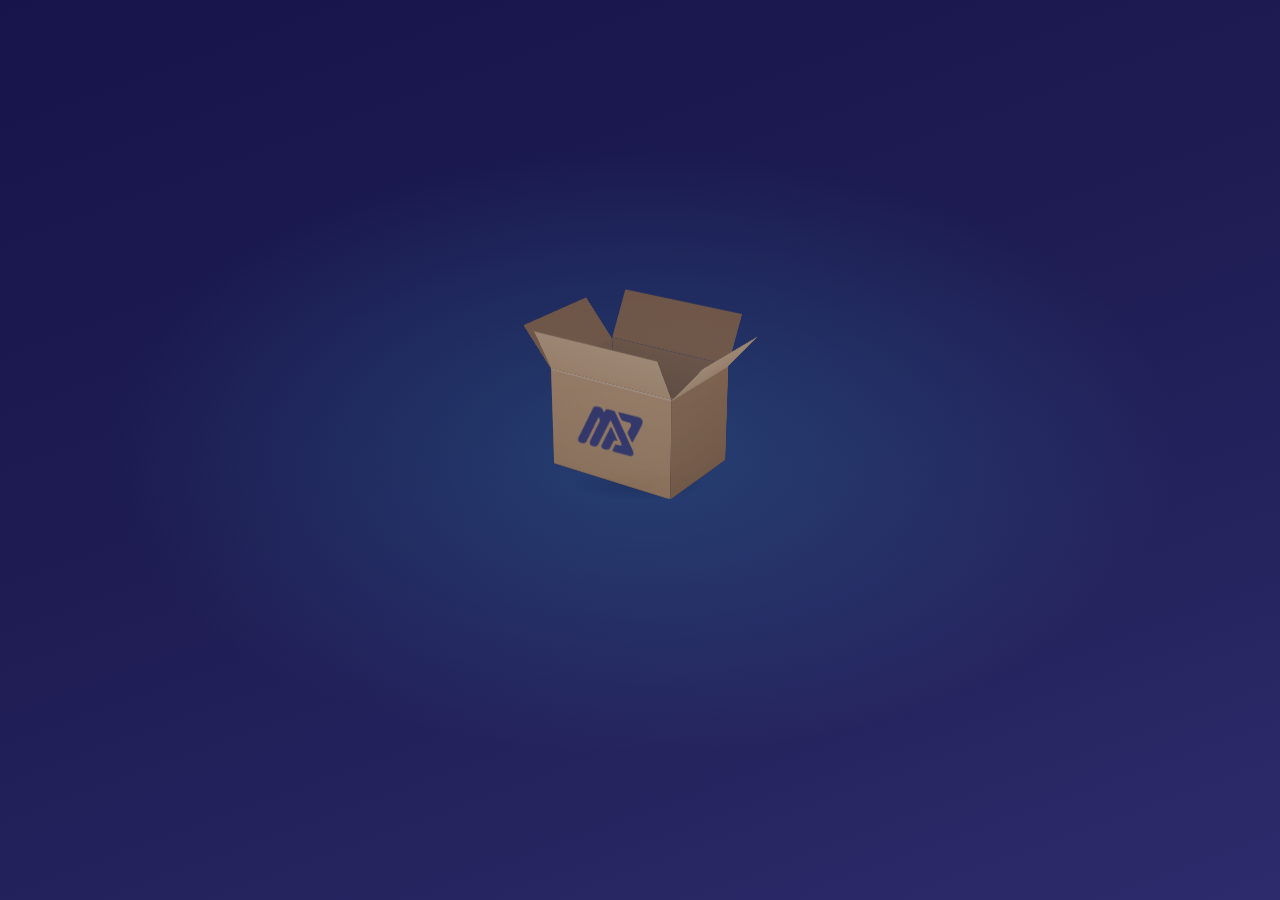
==== dashboard.html @ 123413c2 "Initialize the project and setup a basic login form structure with placeholder username and password" ====
<!doctype html>
<html lang="en" class="is-checking">
<head>
  <meta charset="utf-8">
  <meta name="viewport" content="width=device-width, initial-scale=1">
  <meta name="robots" content="noindex, nofollow">
  <title>Dashboard · Mega Packaging ERP</title>
  <link rel="icon" type="image/png" sizes="32x32" href="assets/images/favicon-32.png">
  <link rel="icon" type="image/png" sizes="16x16" href="assets/images/favicon-16.png">
  <link rel="apple-touch-icon" href="assets/images/apple-touch-icon.png">
  <link rel="stylesheet" href="assets/css/dashboard.css">
  <script src="assets/js/api.js" defer></script>
  <script src="assets/js/dashboard.js" defer></script>
</head>
<body>
  <!-- Blank for now: the dashboard layout comes in a later step -->
</body>
</html>
---- assets/css/dashboard.css ----
/* Mega Packaging ERP: dashboard (blank for now) */

*,
*::before,
*::after {
  box-sizing: border-box;
}

body {
  margin: 0;
  min-height: 100vh;
  background: #f5f7fa;
  color: #1a1a2e;
  font-family: 'Inter', system-ui, -apple-system, 'Segoe UI', Roboto, Arial, sans-serif;
}

/* Hidden until dashboard.js confirms the user is signed in */
.is-checking body {
  visibility: hidden;
}
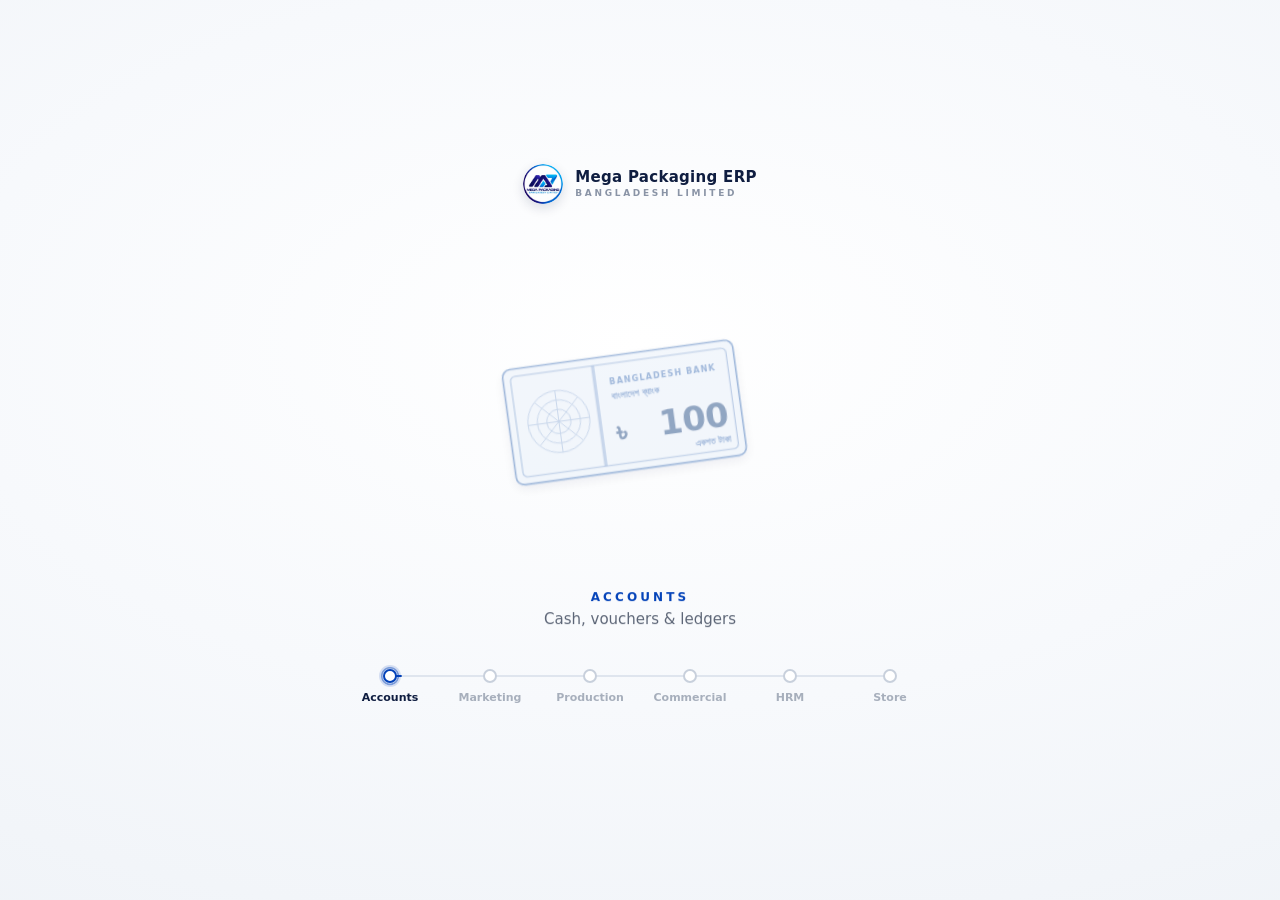
==== commit 6ec4b4e8: "Intregare department module in the dashboard in the project" ====
--- a/dashboard.html
+++ b/dashboard.html
@@ -4,15 +4,112 @@
   <meta charset="utf-8">
   <meta name="viewport" content="width=device-width, initial-scale=1">
   <meta name="robots" content="noindex, nofollow">
+  <meta name="theme-color" content="#ffffff">
   <title>Dashboard · Mega Packaging ERP</title>
   <link rel="icon" type="image/png" sizes="32x32" href="assets/images/favicon-32.png">
   <link rel="icon" type="image/png" sizes="16x16" href="assets/images/favicon-16.png">
   <link rel="apple-touch-icon" href="assets/images/apple-touch-icon.png">
+  <link rel="preconnect" href="https://fonts.googleapis.com">
+  <link rel="preconnect" href="https://fonts.gstatic.com" crossorigin>
+  <!-- Loaded without blocking, so the page still opens if the internet is down.
+       Dancing Script is the hand the welcome is written in. -->
+  <link rel="stylesheet" id="fontsCss" href="https://fonts.googleapis.com/css2?family=Inter:wght@400;500;600;700&family=Montserrat:wght@600;700;800&family=Dancing+Script:wght@700&display=swap" media="print" onload="this.media='all'">
   <link rel="stylesheet" href="assets/css/dashboard.css">
   <script src="assets/js/api.js" defer></script>
   <script src="assets/js/dashboard.js" defer></script>
 </head>
 <body>
-  <!-- Blank for now: the dashboard layout comes in a later step -->
+
+  <header class="topbar">
+    <a class="topbar__brand" href="dashboard.html" aria-label="Mega Packaging ERP: dashboard">
+      <img src="assets/images/mega-logo-badge.webp" width="440" height="440" alt="">
+      <span>
+        <b>Mega Packaging ERP</b>
+        <small>Bangladesh Limited</small>
+      </span>
+    </a>
+
+    <div class="topbar__user">
+      <span class="user" id="userChip">
+        <span class="user__avatar" id="userInitials" aria-hidden="true"></span>
+        <span class="user__name" id="userName"></span>
+      </span>
+      <button class="signout" type="button" id="signOut">
+        <svg viewBox="0 0 24 24" aria-hidden="true"><path d="M14.5 8.5V5.8A1.8 1.8 0 0 0 12.7 4H5.8A1.8 1.8 0 0 0 4 5.8v12.4A1.8 1.8 0 0 0 5.8 20h6.9a1.8 1.8 0 0 0 1.8-1.8v-2.7M10 12h10M17 9l3 3-3 3"/></svg>
+        <span>Sign out</span>
+      </button>
+    </div>
+  </header>
+
+  <main class="home">
+
+    <!-- The welcome, written out by hand (as in the RTGS Management System): assets/js/dashboard.js
+         uncovers each line behind a pen nib while its outline draws itself and the ink fills in -->
+    <section class="welcome" aria-labelledby="welcomeTitle">
+      <h1 id="welcomeTitle">
+        <span class="sr-only">Welcome to Mega Packaging Bangladesh Limited</span>
+        <svg class="ink" id="welcomeInk" aria-hidden="true" focusable="false">
+          <defs>
+            <linearGradient id="inkFill" x1="0" x2="1" y1="0" y2="0">
+              <stop offset="0" class="ink-a"/><stop offset="1" class="ink-b"/>
+            </linearGradient>
+            <clipPath id="inkClip1"><rect class="ink-reveal" x="0" y="0" width="0" height="0"/></clipPath>
+            <clipPath id="inkClip2"><rect class="ink-reveal" x="0" y="0" width="0" height="0"/></clipPath>
+            <clipPath id="inkClip3"><rect class="ink-reveal" x="0" y="0" width="0" height="0"/></clipPath>
+          </defs>
+          <text class="ink-line l1" clip-path="url(#inkClip1)">Welcome to</text>
+          <text class="ink-line l2" clip-path="url(#inkClip2)">Mega Packaging Bangladesh Limited</text>
+          <text class="ink-line l3" clip-path="url(#inkClip3)"></text>
+          <circle class="ink-nib" r="4" cx="-20" cy="-20"/>
+        </svg>
+      </h1>
+    </section>
+
+    <!-- The departments -->
+    <section class="departments" aria-labelledby="deptTitle">
+      <h2 class="departments__title" id="deptTitle">Departments</h2>
+
+      <ul class="depts">
+        <li class="dept" style="--i:0">
+          <span class="dept__icon"><svg class="ic-coin" viewBox="0 0 24 24" aria-hidden="true"><circle cx="12" cy="12" r="9.2"/><circle cx="12" cy="12" r="6.6" stroke-dasharray="1.4 1.9" opacity=".5"/><text x="12" y="16.2" text-anchor="middle">&#x9F3;</text></svg></span>
+          <h3 class="dept__name">Accounts Department</h3>
+          <p class="dept__desc">Vouchers &amp; ledgers</p>
+        </li>
+
+        <li class="dept" style="--i:1">
+          <span class="dept__icon"><svg viewBox="0 0 24 24" aria-hidden="true"><path d="M3 10.2v3.6a1 1 0 0 0 1 1h2.2l7.3 4.2V5L6.2 9.2H4a1 1 0 0 0-1 1Z"/><path d="M6.2 14.8 7.6 20h2.2l-1.2-4.5"/><path class="ic-wave" d="M16.6 9.4a3.6 3.6 0 0 1 0 5.2"/><path class="ic-wave" d="M19.2 6.8a7.3 7.3 0 0 1 0 10.4"/></svg></span>
+          <h3 class="dept__name">Marketing Department</h3>
+          <p class="dept__desc">Buyers &amp; orders</p>
+        </li>
+
+        <li class="dept" style="--i:2">
+          <span class="dept__icon"><svg viewBox="0 0 24 24" aria-hidden="true"><path d="M14 3H7a2 2 0 0 0-2 2v14a2 2 0 0 0 2 2h5"/><path d="M14 3l5 5v4"/><path d="M14 3v5h5"/><path d="M8.5 10.5h4M8.5 14h6M8.5 17.5h2.5"/><g class="ic-seal"><circle cx="17.4" cy="17.6" r="3.9"/><path d="m15.8 17.7 1.1 1.1 2.1-2.2"/></g></svg></span>
+          <h3 class="dept__name">Commercial Department</h3>
+          <p class="dept__desc">LC &amp; documents</p>
+        </li>
+
+        <li class="dept" style="--i:3">
+          <span class="dept__icon"><svg viewBox="0 0 24 24" aria-hidden="true"><path class="ic-gear-big" d="M9.80 9.75L10.82 8.39L12.13 9.02L11.69 10.67L12.88 12.01L14.57 11.78L15.04 13.15L13.56 14.00L13.45 15.80L14.81 16.82L14.18 18.13L12.53 17.69L11.19 18.88L11.42 20.57L10.05 21.04L9.20 19.56L7.40 19.45L6.38 20.81L5.07 20.18L5.51 18.53L4.32 17.19L2.63 17.42L2.16 16.05L3.64 15.20L3.75 13.40L2.39 12.38L3.02 11.07L4.67 11.51L6.01 10.32L5.78 8.63L7.15 8.16L8.00 9.64ZM10.60 14.60a2 2 0 1 0 -4 0a2 2 0 1 0 4 0"/><path class="ic-gear-small" d="M14.35 10.66L13.24 11.33L12.41 10.39L13.21 9.36L12.91 7.92L11.78 7.29L12.18 6.09L13.46 6.28L14.57 5.30L14.55 4.00L15.78 3.75L16.26 4.95L17.67 5.42L18.78 4.75L19.61 5.69L18.81 6.72L19.11 8.16L20.24 8.79L19.84 9.99L18.56 9.80L17.45 10.78L17.47 12.08L16.24 12.33L15.76 11.13ZM17.21 8.04a1.2 1.2 0 1 0 -2.4 0a1.2 1.2 0 1 0 2.4 0"/></svg></span>
+          <h3 class="dept__name">Production Department</h3>
+          <p class="dept__desc">Corrugation &amp; print</p>
+        </li>
+
+        <li class="dept" style="--i:4">
+          <span class="dept__icon"><svg viewBox="0 0 24 24" aria-hidden="true"><g class="ic-box"><rect x="2.5" y="13" width="9" height="8" rx="1"/><path d="M7 13v3"/></g><g class="ic-box"><rect x="12.5" y="13" width="9" height="8" rx="1"/><path d="M17 13v3"/></g><g class="ic-box"><rect x="7.5" y="4" width="9" height="8" rx="1"/><path d="M12 4v3"/></g></svg></span>
+          <h3 class="dept__name">Store Department</h3>
+          <p class="dept__desc">Materials &amp; stock</p>
+        </li>
+
+        <li class="dept" style="--i:5">
+          <span class="dept__icon"><svg viewBox="0 0 24 24" aria-hidden="true"><g class="ic-person ic-person--back"><path d="M22 21v-2a4 4 0 0 0-3-3.87"/><path d="M16 3.13a4 4 0 0 1 0 7.75"/></g><g class="ic-person"><path d="M16 21v-2a4 4 0 0 0-4-4H6a4 4 0 0 0-4 4v2"/><circle cx="9" cy="7" r="4"/></g></svg></span>
+          <h3 class="dept__name">HRM Department</h3>
+          <p class="dept__desc">People &amp; payroll</p>
+        </li>
+      </ul>
+    </section>
+  </main>
+
+  <footer class="foot">© <span id="year">2026</span> Mega Packaging Bangladesh Limited</footer>
+
 </body>
 </html>
--- a/assets/css/dashboard.css
+++ b/assets/css/dashboard.css
@@ -1,4 +1,38 @@
-/* Mega Packaging ERP: dashboard (blank for now) */
+/* =====================================================================
+   Mega Packaging ERP: dashboard
+   The welcome, written out by hand, then the six departments.
+   Light and calm, like the sign-in page.
+   ===================================================================== */
+
+:root {
+  /* Brand (from the Mega Packaging logo) */
+  --navy: #12204a;
+  --brand: #0b4fbf;
+  --brand-deep: #0942a8;
+  --brand-soft: #eaf1fd;
+  --brand-line: #c8d8f5;
+
+  /* Interface */
+  --ink: #0f1d40;
+  --ink-2: #3b4766;
+  --muted: #6b7590;
+  --faint: #98a1b5;
+  --line: #e3e8f0;
+  --line-strong: #cdd5e2;
+  --surface: #ffffff;
+  --page: #f5f7fa;
+
+  /* the hand-written welcome: navy into the brand blue */
+  --pen-1: #12204a;
+  --pen-2: #0b4fbf;
+
+  --font-head: 'Montserrat', system-ui, -apple-system, 'Segoe UI', Roboto, Arial, sans-serif;
+  --font-body: 'Inter', system-ui, -apple-system, 'Segoe UI', Roboto, Arial, sans-serif;
+  --font-bn: 'Nirmala UI', 'Noto Sans Bengali', 'Kohinoor Bangla', 'Bangla Sangam MN', 'Shonar Bangla', sans-serif;
+  --font-hand: 'Dancing Script', 'Segoe Script', 'Brush Script MT', cursive;
+
+  --ease-out: cubic-bezier(.2, .7, .2, 1);
+}
 
 *,
 *::before,
@@ -6,15 +40,514 @@
   box-sizing: border-box;
 }
 
+html {
+  -webkit-text-size-adjust: 100%;
+}
+
 body {
+  display: flex;
+  flex-direction: column;
+  min-height: 100vh;
   margin: 0;
-  min-height: 100vh;
-  background: #f5f7fa;
-  color: #1a1a2e;
-  font-family: 'Inter', system-ui, -apple-system, 'Segoe UI', Roboto, Arial, sans-serif;
+  font-family: var(--font-body);
+  font-size: 15px;
+  line-height: 1.5;
+  color: var(--ink);
+  background: var(--page);
+  -webkit-font-smoothing: antialiased;
+  -moz-osx-font-smoothing: grayscale;
 }
 
 /* Hidden until dashboard.js confirms the user is signed in */
 .is-checking body {
   visibility: hidden;
 }
+
+img,
+svg {
+  display: block;
+}
+
+::selection {
+  background: rgba(11, 79, 191, .18);
+}
+
+.sr-only {
+  position: absolute !important;
+  width: 1px;
+  height: 1px;
+  margin: -1px;
+  padding: 0;
+  overflow: hidden;
+  clip: rect(0 0 0 0);
+  white-space: nowrap;
+  border: 0;
+}
+
+/* ---------------------------------------------------------------------
+   The bar along the top: the company, who is signed in, sign out
+   --------------------------------------------------------------------- */
+
+.topbar {
+  display: flex;
+  align-items: center;
+  justify-content: space-between;
+  gap: 16px;
+  height: 68px;
+  padding: 0 clamp(16px, 4vw, 40px);
+  border-bottom: 1px solid var(--line);
+  background: var(--surface);
+}
+
+.topbar__brand {
+  display: flex;
+  align-items: center;
+  gap: 12px;
+  min-width: 0;
+  color: inherit;
+  text-decoration: none;
+}
+
+.topbar__brand img {
+  flex: none;
+  width: 40px;
+  height: 40px;
+  border-radius: 50%;
+  box-shadow: 0 4px 12px -6px rgba(18, 32, 74, .45);
+}
+
+.topbar__brand b {
+  display: block;
+  font: 700 16px/1.2 var(--font-head);
+  letter-spacing: -.01em;
+  color: var(--navy);
+  white-space: nowrap;
+}
+
+.topbar__brand small {
+  display: block;
+  margin-top: 1px;
+  font-size: 12px;
+  font-weight: 500;
+  color: var(--muted);
+}
+
+.topbar__brand:focus-visible {
+  outline: 2px solid var(--brand);
+  outline-offset: 4px;
+  border-radius: 8px;
+}
+
+.topbar__user {
+  display: flex;
+  align-items: center;
+  gap: 14px;
+  min-width: 0;
+}
+
+.user {
+  display: flex;
+  align-items: center;
+  gap: 10px;
+  min-width: 0;
+}
+
+.user__avatar {
+  display: grid;
+  place-items: center;
+  flex: none;
+  width: 36px;
+  height: 36px;
+  border-radius: 50%;
+  background: var(--brand-soft);
+  box-shadow: inset 0 0 0 1px var(--brand-line);
+  font: 700 13px/1 var(--font-head);
+  letter-spacing: .02em;
+  color: var(--brand);
+}
+
+.user__name {
+  max-width: 220px;
+  overflow: hidden;
+  font-size: 14px;
+  font-weight: 600;
+  color: var(--ink);
+  text-overflow: ellipsis;
+  white-space: nowrap;
+}
+
+.signout {
+  display: inline-flex;
+  align-items: center;
+  justify-content: center;
+  gap: 8px;
+  height: 38px;
+  padding: 0 14px;
+  border: 1px solid var(--line);
+  border-radius: 10px;
+  background: var(--surface);
+  font: 600 13.5px/1 var(--font-body);
+  color: var(--ink-2);
+  cursor: pointer;
+  transition: color .2s, background-color .2s, border-color .2s;
+}
+
+.signout svg {
+  width: 16px;
+  height: 16px;
+  fill: none;
+  stroke: currentColor;
+  stroke-width: 1.9;
+  stroke-linecap: round;
+  stroke-linejoin: round;
+}
+
+.signout:hover {
+  border-color: var(--brand-line);
+  background: var(--brand-soft);
+  color: var(--brand);
+}
+
+.signout:focus-visible {
+  outline: 2px solid var(--brand);
+  outline-offset: 2px;
+}
+
+.signout:disabled {
+  opacity: .6;
+  cursor: progress;
+}
+
+/* ---------------------------------------------------------------------
+   The welcome, in a hand: each line is uncovered left to right
+   (dashboard.js moves the reveal and the nib), its outline draws
+   itself, then the ink fills in
+   --------------------------------------------------------------------- */
+
+.home {
+  flex: 1;
+  width: 100%;
+  max-width: 1120px;
+  margin: 0 auto;
+  padding: clamp(30px, 6vh, 64px) clamp(16px, 4vw, 32px) 40px;
+}
+
+.welcome {
+  text-align: center;
+}
+
+.welcome h1 {
+  margin: 0;
+  line-height: 1;
+}
+
+.ink {
+  display: block;
+  width: min(100%, 820px);
+  height: auto;
+  aspect-ratio: 6.3;   /* about right until dashboard.js measures the real thing */
+  margin: 0 auto;
+  overflow: visible;
+}
+
+.ink-a { stop-color: var(--pen-1); }
+.ink-b { stop-color: var(--pen-2); }
+
+.ink-line {
+  font-family: var(--font-hand);
+  font-weight: 700;
+  text-anchor: middle;
+  fill: url(#inkFill);
+  fill-opacity: 0;
+  stroke: var(--pen-2);
+  stroke-width: 1.1;
+  stroke-linejoin: round;
+  stroke-dasharray: 900;
+  stroke-dashoffset: 900;
+}
+
+.ink-line.l1 { font-size: 46px; }
+.ink-line.l2,
+.ink-line.l3 { font-size: 66px; }
+
+/* each line's timing comes from dashboard.js, which also moves its reveal */
+.ink.go .ink-line {
+  animation:
+    ink-draw calc(var(--ms, 1000) * 1ms) calc(var(--at, 0) * 1ms) ease-out forwards,
+    ink-fill .8s calc((var(--at, 0) + var(--ms, 1000) * .6) * 1ms) ease-out forwards;
+}
+
+.ink.done .ink-line {
+  fill-opacity: 1;
+  stroke-dashoffset: 0;
+  stroke-opacity: .25;
+  animation: none;
+}
+
+@keyframes ink-draw { to { stroke-dashoffset: 0; } }
+@keyframes ink-fill { to { fill-opacity: 1; stroke-opacity: .25; } }
+
+/* the pen's nib, riding the edge of the writing */
+.ink-nib {
+  fill: var(--pen-2);
+  opacity: 0;
+  filter: drop-shadow(0 0 4px rgba(11, 79, 191, .55));
+  transition: opacity .2s;
+}
+
+/* ---------------------------------------------------------------------
+   The departments
+   --------------------------------------------------------------------- */
+
+.departments {
+  margin-top: clamp(30px, 5vh, 50px);
+}
+
+.departments__title {
+  display: flex;
+  align-items: center;
+  gap: 14px;
+  margin: 0 0 18px;
+  font: 700 12.5px/1 var(--font-head);
+  letter-spacing: .1em;
+  text-transform: uppercase;
+  color: var(--ink-2);
+}
+
+.departments__title::after {
+  content: '';
+  flex: 1;
+  height: 1px;
+  background: var(--line);
+}
+
+.depts {
+  display: grid;
+  grid-template-columns: repeat(3, minmax(0, 1fr));
+  gap: 18px;
+  margin: 0;
+  padding: 0;
+  list-style: none;
+}
+
+.dept {
+  display: grid;
+  grid-template-columns: minmax(0, 1fr);
+  justify-items: start;
+  min-width: 0;
+  padding: 24px 24px 22px;
+  border: 1px solid var(--line);
+  border-radius: 18px;
+  background: var(--surface);
+  box-shadow: 0 1px 2px rgba(15, 29, 64, .04);
+  transition: transform .3s var(--ease-out), box-shadow .3s, border-color .3s;
+}
+
+.dept:hover {
+  transform: translateY(-4px);
+  border-color: var(--brand-line);
+  box-shadow: 0 22px 40px -26px rgba(15, 29, 64, .4);
+}
+
+/* the cards rise into place once the page is shown */
+.is-ready .dept {
+  animation: dept-in .7s var(--ease-out) backwards;
+  animation-delay: calc(.35s + var(--i, 0) * .08s);
+}
+
+@keyframes dept-in {
+  from { opacity: 0; transform: translateY(16px); }
+}
+
+.dept__icon {
+  display: grid;
+  place-items: center;
+  width: 54px;
+  height: 54px;
+  margin-bottom: 18px;
+  border-radius: 15px;
+  background: var(--brand-soft);
+  color: var(--brand);
+  transition: background-color .3s, color .3s, box-shadow .3s;
+}
+
+.dept:hover .dept__icon {
+  background: var(--brand);
+  color: #fff;
+  box-shadow: 0 10px 20px -10px rgba(11, 79, 191, .7);
+}
+
+.dept__icon svg {
+  width: 29px;
+  height: 29px;
+  overflow: visible;
+  fill: none;
+  stroke: currentColor;
+  stroke-width: 1.7;
+  stroke-linecap: round;
+  stroke-linejoin: round;
+}
+
+.dept__name {
+  margin: 0;
+  font: 700 17.5px/1.3 var(--font-head);
+  letter-spacing: -.01em;
+  color: var(--ink);
+}
+
+.dept__desc {
+  margin: 5px 0 0;
+  font-size: 14px;
+  color: var(--muted);
+}
+
+/* the icons' details (the same icons as the sign-in page) */
+.ic-coin text {
+  fill: currentColor;
+  stroke: none;
+  font: 700 11.5px var(--font-bn);
+}
+
+.ic-seal circle {
+  fill: #ffb547;
+  stroke: none;
+}
+
+.ic-seal path {
+  stroke: var(--navy);
+  stroke-width: 1.6;
+}
+
+.ic-gear-big   { transform-origin: 8.6px 14.6px; }
+.ic-gear-small { transform-origin: 16.01px 8.04px; }
+
+.ic-seal {
+  transform-box: fill-box;
+  transform-origin: center;
+}
+
+/* each icon comes alive under the pointer */
+.dept:hover .ic-coin            { animation: ic-flip .8s var(--ease-out); }
+.dept:hover .ic-wave            { animation: ic-wave 1.2s ease-out infinite; }
+.dept:hover .ic-wave + .ic-wave { animation-delay: .2s; }
+.dept:hover .ic-gear-big        { animation: ic-turn 3s linear infinite; }
+.dept:hover .ic-gear-small      { animation: ic-turn 2.25s linear infinite reverse; }
+.dept:hover .ic-seal            { animation: ic-stamp .45s cubic-bezier(.25, 1.4, .45, 1); }
+.dept:hover .ic-person          { animation: ic-bob 1.2s ease-in-out infinite; }
+.dept:hover .ic-person--back    { animation-delay: .3s; }
+.dept:hover .ic-box             { animation: ic-hop .9s ease-in-out infinite; }
+.dept:hover .ic-box + .ic-box   { animation-delay: .12s; }
+.dept:hover .ic-box + .ic-box + .ic-box { animation-delay: .24s; }
+
+@keyframes ic-flip  { from { transform: perspective(70px) rotateY(0); } to { transform: perspective(70px) rotateY(360deg); } }
+@keyframes ic-wave  { 0% { opacity: 0; transform: translateX(-2.5px); } 30% { opacity: 1; } 100% { opacity: 0; transform: translateX(2px); } }
+@keyframes ic-turn  { to { transform: rotate(360deg); } }
+@keyframes ic-stamp { from { opacity: 0; transform: scale(2.2) rotate(-20deg); } }
+@keyframes ic-bob   { 50% { transform: translateY(-1.6px); } }
+@keyframes ic-hop   { 0%, 60%, 100% { transform: translateY(0); } 30% { transform: translateY(-2px); } }
+
+/* ---------------------------------------------------------------------
+   Footer
+   --------------------------------------------------------------------- */
+
+.foot {
+  padding: 22px 16px 26px;
+  text-align: center;
+  font-size: 12.5px;
+  color: var(--muted);
+}
+
+/* ---------------------------------------------------------------------
+   Smaller screens
+   --------------------------------------------------------------------- */
+
+@media (max-width: 960px) {
+  .depts {
+    grid-template-columns: repeat(2, minmax(0, 1fr));
+  }
+}
+
+@media (max-width: 600px) {
+  .topbar {
+    height: 62px;
+  }
+
+  .topbar__brand img {
+    width: 36px;
+    height: 36px;
+  }
+
+  .topbar__brand b {
+    font-size: 15px;
+  }
+
+  .user__name {
+    display: none;
+  }
+
+  .signout {
+    width: 38px;
+    padding: 0;
+  }
+
+  .signout span {
+    display: none;
+  }
+
+  /* the name takes three lines here (dashboard.js), so it's written large enough to read */
+  .ink {
+    aspect-ratio: 2.2;
+  }
+
+  .depts {
+    grid-template-columns: minmax(0, 1fr);
+    gap: 12px;
+  }
+
+  /* each department on one row: the icon beside its name */
+  .dept {
+    grid-template-columns: auto minmax(0, 1fr);
+    column-gap: 16px;
+    align-items: center;
+    padding: 16px 18px;
+    border-radius: 16px;
+  }
+
+  .dept__icon {
+    grid-row: span 2;
+    width: 48px;
+    height: 48px;
+    margin-bottom: 0;
+    border-radius: 13px;
+  }
+
+  .dept__icon svg {
+    width: 26px;
+    height: 26px;
+  }
+
+  .dept__name {
+    align-self: end;
+    font-size: 16px;
+  }
+
+  .dept__desc {
+    align-self: start;
+    margin-top: 2px;
+    font-size: 13.5px;
+  }
+}
+
+@media (prefers-reduced-motion: reduce) {
+  *,
+  *::before,
+  *::after {
+    animation-duration: .01ms !important;
+    animation-iteration-count: 1 !important;
+    transition-duration: .01ms !important;
+  }
+
+  .is-ready .dept {
+    animation: none;
+  }
+}
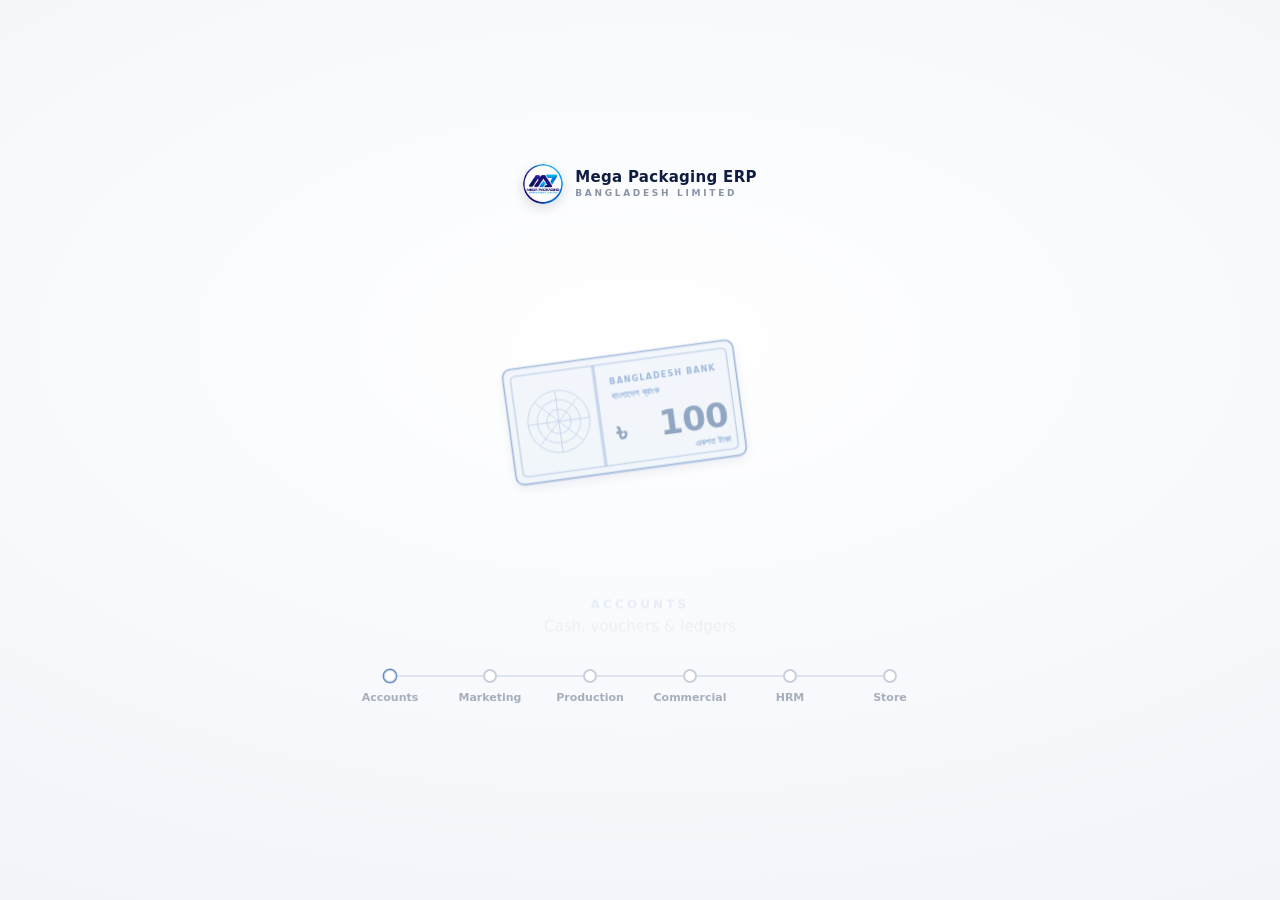
==== commit 9ea563fa: "Fix the layout of department module in the dashboard" ====
--- a/dashboard.html
+++ b/dashboard.html
@@ -15,10 +15,23 @@
        Dancing Script is the hand the welcome is written in. -->
   <link rel="stylesheet" id="fontsCss" href="https://fonts.googleapis.com/css2?family=Inter:wght@400;500;600;700&family=Montserrat:wght@600;700;800&family=Dancing+Script:wght@700&display=swap" media="print" onload="this.media='all'">
   <link rel="stylesheet" href="assets/css/dashboard.css">
+  <link rel="stylesheet" href="assets/css/scenes.css">
   <script src="assets/js/api.js" defer></script>
   <script src="assets/js/dashboard.js" defer></script>
 </head>
 <body>
+
+  <!-- Shared drawing aids for the department scenes -->
+  <svg class="svg-defs" width="0" height="0" aria-hidden="true" focusable="false">
+    <defs>
+      <filter id="shSoft" x="-30%" y="-30%" width="160%" height="170%">
+        <feDropShadow dx="0" dy="2.5" stdDeviation="3" flood-color="#0f1d40" flood-opacity=".13"/>
+      </filter>
+      <filter id="shTiny" x="-30%" y="-40%" width="160%" height="190%">
+        <feDropShadow dx="0" dy="1.4" stdDeviation="1.6" flood-color="#0f1d40" flood-opacity=".14"/>
+      </filter>
+    </defs>
+  </svg>
 
   <header class="topbar">
     <a class="topbar__brand" href="dashboard.html" aria-label="Mega Packaging ERP: dashboard">
@@ -30,10 +43,7 @@
     </a>
 
     <div class="topbar__user">
-      <span class="user" id="userChip">
-        <span class="user__avatar" id="userInitials" aria-hidden="true"></span>
-        <span class="user__name" id="userName"></span>
-      </span>
+      <span class="user__avatar" id="userInitials" aria-hidden="true"></span>
       <button class="signout" type="button" id="signOut">
         <svg viewBox="0 0 24 24" aria-hidden="true"><path d="M14.5 8.5V5.8A1.8 1.8 0 0 0 12.7 4H5.8A1.8 1.8 0 0 0 4 5.8v12.4A1.8 1.8 0 0 0 5.8 20h6.9a1.8 1.8 0 0 0 1.8-1.8v-2.7M10 12h10M17 9l3 3-3 3"/></svg>
         <span>Sign out</span>
@@ -43,9 +53,43 @@
 
   <main class="home">
 
-    <!-- The welcome, written out by hand (as in the RTGS Management System): assets/js/dashboard.js
-         uncovers each line behind a pen nib while its outline draws itself and the ink fills in -->
+    <!-- The welcome: who is here and the time (ticking), then the greeting written out by hand
+         (as in the RTGS Management System). assets/js/dashboard.js runs both. -->
     <section class="welcome" aria-labelledby="welcomeTitle">
+      <div class="hello">
+        <span class="hello__avatar" id="helloInitials" aria-hidden="true"></span>
+        <span class="hello__who">
+          <span class="hello__greet" id="helloGreet">Welcome</span>
+          <b class="hello__name" id="helloName"></b>
+        </span>
+        <span class="hello__sep" aria-hidden="true"></span>
+        <svg class="dial" id="dial" viewBox="0 0 100 100" aria-hidden="true" focusable="false">
+          <circle class="dial__face" cx="50" cy="50" r="47"/>
+          <g class="dial__ticks">
+            <line class="q" x1="50" y1="7" x2="50" y2="14"/>
+            <line x1="71.5" y1="12.8" x2="69.5" y2="16.3"/>
+            <line x1="87.2" y1="28.5" x2="83.7" y2="30.5"/>
+            <line class="q" x1="93" y1="50" x2="86" y2="50"/>
+            <line x1="87.2" y1="71.5" x2="83.7" y2="69.5"/>
+            <line x1="71.5" y1="87.2" x2="69.5" y2="83.7"/>
+            <line class="q" x1="50" y1="93" x2="50" y2="86"/>
+            <line x1="28.5" y1="87.2" x2="30.5" y2="83.7"/>
+            <line x1="12.8" y1="71.5" x2="16.3" y2="69.5"/>
+            <line class="q" x1="7" y1="50" x2="14" y2="50"/>
+            <line x1="12.8" y1="28.5" x2="16.3" y2="30.5"/>
+            <line x1="28.5" y1="12.8" x2="30.5" y2="16.3"/>
+          </g>
+          <line class="dial__hand dial__hand--h" x1="50" y1="50" x2="50" y2="29"/>
+          <line class="dial__hand dial__hand--m" x1="50" y1="50" x2="50" y2="17"/>
+          <line class="dial__hand dial__hand--s" x1="50" y1="59" x2="50" y2="12"/>
+          <circle class="dial__hub" cx="50" cy="50" r="3.6"/>
+        </svg>
+        <time class="clock" id="clock">
+          <span class="clock__time"><span id="clockHM">--:--</span><span class="clock__s" id="clockS"></span><span class="clock__ap" id="clockAP"></span></span>
+          <span class="clock__date" id="clockDate"></span>
+        </time>
+      </div>
+
       <h1 id="welcomeTitle">
         <span class="sr-only">Welcome to Mega Packaging Bangladesh Limited</span>
         <svg class="ink" id="welcomeInk" aria-hidden="true" focusable="false">
@@ -65,45 +109,432 @@
       </h1>
     </section>
 
-    <!-- The departments -->
+    <!-- The departments: each card shows its department at work. The scenes rest on their
+         finished picture and play when it's that department's turn, or under the pointer. -->
     <section class="departments" aria-labelledby="deptTitle">
-      <h2 class="departments__title" id="deptTitle">Departments</h2>
+      <div class="departments__head">
+        <h2 class="departments__title" id="deptTitle">Departments <span class="departments__count">6</span></h2>
+        <p class="departments__hint" aria-hidden="true">
+          <svg viewBox="0 0 24 24"><path d="M9 9.5V4.8a1.8 1.8 0 0 1 3.6 0v5.4m0-1.4a1.8 1.8 0 0 1 3.6 0v1.6m0-.6a1.8 1.8 0 0 1 3.6 0V15a7 7 0 0 1-7 7h-1.4a6.4 6.4 0 0 1-4.9-2.3l-3.3-4a1.9 1.9 0 0 1 2.8-2.5L9 15.4V9.5"/></svg>
+          <span class="hint-pointer">Point at a department to see it at work</span>
+          <span class="hint-touch">Tap a department to see it at work</span>
+        </p>
+      </div>
 
       <ul class="depts">
+
+        <!-- 1 · Accounts: Taka notes fan out and are totalled; the cash book is ticked -->
         <li class="dept" style="--i:0">
-          <span class="dept__icon"><svg class="ic-coin" viewBox="0 0 24 24" aria-hidden="true"><circle cx="12" cy="12" r="9.2"/><circle cx="12" cy="12" r="6.6" stroke-dasharray="1.4 1.9" opacity=".5"/><text x="12" y="16.2" text-anchor="middle">&#x9F3;</text></svg></span>
-          <h3 class="dept__name">Accounts Department</h3>
-          <p class="dept__desc">Vouchers &amp; ledgers</p>
+          <div class="dept__stage">
+            <svg class="scene" viewBox="0 0 320 150" aria-hidden="true" focusable="false">
+              <g class="acc-note" style="--a:-15deg; --d:0s">
+                <g transform="translate(66.4 36.2) scale(.6)" filter="url(#shSoft)">
+                  <g class="nt nt--100">
+                    <rect class="nt-body" width="172" height="86" rx="6"/>
+                    <rect class="nt-frame" x="5.5" y="5.5" width="161" height="75" rx="3.5"/>
+                    <rect class="nt-thread" x="66" y="5.5" width="2.4" height="75"/>
+                    <g class="nt-rose"><circle cx="37" cy="43" r="23"/><circle cx="37" cy="43" r="16"/><circle cx="37" cy="43" r="9"/><path d="M14 43h46M37 20v46M21 27l32 32M53 27 21 59"/></g>
+                    <text class="nt-bank" x="78" y="21">BANGLADESH BANK</text>
+                    <text class="nt-bn" x="78" y="32">বাংলাদেশ ব্যাংক</text>
+                    <text class="nt-tk" x="78" y="64">৳</text>
+                    <text class="nt-val" x="162" y="63" text-anchor="end">100</text>
+                    <text class="nt-words" x="162" y="75" text-anchor="end">একশত টাকা</text>
+                  </g>
+                </g>
+              </g>
+              <g class="acc-note" style="--a:15deg; --d:.14s">
+                <g transform="translate(66.4 36.2) scale(.6)" filter="url(#shSoft)">
+                  <g class="nt nt--500">
+                    <rect class="nt-body" width="172" height="86" rx="6"/>
+                    <rect class="nt-frame" x="5.5" y="5.5" width="161" height="75" rx="3.5"/>
+                    <rect class="nt-thread" x="66" y="5.5" width="2.4" height="75"/>
+                    <g class="nt-rose"><circle cx="37" cy="43" r="23"/><circle cx="37" cy="43" r="16"/><circle cx="37" cy="43" r="9"/><path d="M14 43h46M37 20v46M21 27l32 32M53 27 21 59"/></g>
+                    <text class="nt-bank" x="78" y="21">BANGLADESH BANK</text>
+                    <text class="nt-bn" x="78" y="32">বাংলাদেশ ব্যাংক</text>
+                    <text class="nt-tk" x="78" y="64">৳</text>
+                    <text class="nt-val" x="162" y="63" text-anchor="end">500</text>
+                    <text class="nt-words" x="162" y="75" text-anchor="end">পাঁচশত টাকা</text>
+                  </g>
+                </g>
+              </g>
+              <g class="acc-note" style="--a:0deg; --d:.28s">
+                <g transform="translate(66.4 36.2) scale(.6)" filter="url(#shSoft)">
+                  <g class="nt nt--1000">
+                    <rect class="nt-body" width="172" height="86" rx="6"/>
+                    <rect class="nt-frame" x="5.5" y="5.5" width="161" height="75" rx="3.5"/>
+                    <rect class="nt-thread" x="66" y="5.5" width="2.4" height="75"/>
+                    <g class="nt-rose"><circle cx="37" cy="43" r="23"/><circle cx="37" cy="43" r="16"/><circle cx="37" cy="43" r="9"/><path d="M14 43h46M37 20v46M21 27l32 32M53 27 21 59"/></g>
+                    <text class="nt-bank" x="78" y="21">BANGLADESH BANK</text>
+                    <text class="nt-bn" x="78" y="32">বাংলাদেশ ব্যাংক</text>
+                    <text class="nt-tk" x="78" y="64">৳</text>
+                    <text class="nt-val" x="162" y="63" text-anchor="end">1000</text>
+                    <text class="nt-words" x="162" y="75" text-anchor="end">এক হাজার টাকা</text>
+                  </g>
+                </g>
+              </g>
+              <g class="acc-total" filter="url(#shTiny)">
+                <rect x="62" y="116" width="112" height="24" rx="12"/>
+                <text class="acc-amt acc-amt--1" x="118" y="131.6" text-anchor="middle"><tspan class="acc-lbl">TOTAL</tspan><tspan dx="6">৳ 100</tspan></text>
+                <text class="acc-amt acc-amt--2" x="118" y="131.6" text-anchor="middle"><tspan class="acc-lbl">TOTAL</tspan><tspan dx="6">৳ 600</tspan></text>
+                <text class="acc-amt acc-amt--3" x="118" y="131.6" text-anchor="middle"><tspan class="acc-lbl">TOTAL</tspan><tspan dx="6">৳ 1,600</tspan></text>
+              </g>
+              <g class="acc-book">
+                <rect class="acc-paper" x="208" y="14" width="92" height="122" rx="5" filter="url(#shSoft)"/>
+                <text class="acc-title" x="217" y="30">CASH BOOK</text>
+                <text class="acc-sub" x="217" y="37.5">Daily ledger</text>
+                <path class="acc-rule" d="M217 44h74"/>
+                <g class="acc-tick" style="--d:.42s"><circle cx="221" cy="55" r="4"/><path d="M219.1 55.1l1.3 1.3 2.6-2.8"/></g>
+                <rect class="acc-bar" x="229" y="53.2" width="26" height="3.6" rx="1.8"/>
+                <text class="acc-val" x="291" y="57.2" text-anchor="end">৳ 100</text>
+                <g class="acc-tick" style="--d:.72s"><circle cx="221" cy="69" r="4"/><path d="M219.1 69.1l1.3 1.3 2.6-2.8"/></g>
+                <rect class="acc-bar" x="229" y="67.2" width="20" height="3.6" rx="1.8"/>
+                <text class="acc-val" x="291" y="71.2" text-anchor="end">৳ 500</text>
+                <g class="acc-tick" style="--d:1.02s"><circle cx="221" cy="83" r="4"/><path d="M219.1 83.1l1.3 1.3 2.6-2.8"/></g>
+                <rect class="acc-bar" x="229" y="81.2" width="30" height="3.6" rx="1.8"/>
+                <text class="acc-val" x="291" y="85.2" text-anchor="end">৳ 1,000</text>
+                <path class="acc-rule acc-rule--sum" d="M217 94h74"/>
+                <text class="acc-sum-lbl" x="217" y="106">TOTAL</text>
+                <text class="acc-sum" x="291" y="106.4" text-anchor="end">৳ 1,600</text>
+                <g class="acc-pen" transform="rotate(-24 262 122)">
+                  <rect class="acc-pen-body" x="234" y="119.3" width="54" height="5.4" rx="2.7"/>
+                  <rect class="acc-pen-band" x="242" y="119.3" width="3.4" height="5.4"/>
+                  <path class="acc-pen-nib" d="M288 119.3l7.4 2.7-7.4 2.7z"/>
+                </g>
+              </g>
+            </svg>
+            <i class="dept__turn" aria-hidden="true"></i>
+          </div>
+          <div class="dept__body">
+            <span class="dept__icon"><svg class="ic-coin" viewBox="0 0 24 24" aria-hidden="true"><circle cx="12" cy="12" r="9.2"/><circle cx="12" cy="12" r="6.6" stroke-dasharray="1.4 1.9" opacity=".5"/><text x="12" y="16.2" text-anchor="middle">&#x9F3;</text></svg></span>
+            <div class="dept__text">
+              <h3 class="dept__name">Accounts Department</h3>
+              <p class="dept__desc">Vouchers &amp; ledgers</p>
+            </div>
+          </div>
         </li>
 
+        <!-- 2 · Marketing: a social post gathers likes, comments, shares and reach -->
         <li class="dept" style="--i:1">
-          <span class="dept__icon"><svg viewBox="0 0 24 24" aria-hidden="true"><path d="M3 10.2v3.6a1 1 0 0 0 1 1h2.2l7.3 4.2V5L6.2 9.2H4a1 1 0 0 0-1 1Z"/><path d="M6.2 14.8 7.6 20h2.2l-1.2-4.5"/><path class="ic-wave" d="M16.6 9.4a3.6 3.6 0 0 1 0 5.2"/><path class="ic-wave" d="M19.2 6.8a7.3 7.3 0 0 1 0 10.4"/></svg></span>
-          <h3 class="dept__name">Marketing Department</h3>
-          <p class="dept__desc">Buyers &amp; orders</p>
+          <div class="dept__stage">
+            <svg class="scene" viewBox="0 0 320 150" aria-hidden="true" focusable="false">
+              <rect class="mkt-body" x="120" y="6" width="80" height="140" rx="14" filter="url(#shSoft)"/>
+              <rect class="mkt-notch" x="150" y="11.2" width="20" height="3.6" rx="1.8"/>
+              <image href="assets/images/mega-logo-badge.webp" x="127" y="19" width="11" height="11"/>
+              <text class="mkt-name" x="141" y="24.2">Mega Packaging</text>
+              <text class="mkt-meta" x="141" y="29.6">Sponsored · 2h</text>
+              <rect class="mkt-media" x="127" y="34" width="66" height="44" rx="5"/>
+              <g transform="translate(160 57) scale(.62) translate(-201 -96)">
+                <path class="bx-top" d="M180 85l12-8h30l-12 8z"/>
+                <path class="bx-side" d="M210 85l12-8v30l-12 8z"/>
+                <rect class="bx-front" x="180" y="85" width="30" height="30"/>
+                <path class="bx-tape" d="M192 85l12-8h6l-12 8z"/>
+                <image href="assets/images/mega-logo-badge.webp" x="187" y="92" width="16" height="16"/>
+              </g>
+              <g transform="translate(-31 -54.5)">
+                <path class="mkt-like" d="M163 145c-3.6-2.5-5-4.3-5-6.1a2.4 2.4 0 0 1 5-1 2.4 2.4 0 0 1 5 1c0 1.8-1.4 3.6-5 6.1z"/>
+                <path class="mkt-ico" d="M177.6 143.6a4.4 4.4 0 1 0-1.6-1.5l-.6 2.6z"/>
+                <path class="mkt-ico" d="M188 142.5l9-5.5-3 9-2-3.4z"/>
+              </g>
+              <text class="mkt-likes" x="127" y="99.5">2,431 likes</text>
+              <rect class="mkt-cap" x="127" y="103" width="50" height="2.6" rx="1.3"/>
+              <rect class="mkt-cap" x="127" y="108" width="38" height="2.6" rx="1.3"/>
+              <text class="mkt-meta" x="127" y="118.5">Reach this week</text>
+              <g class="mkt-bars">
+                <rect x="128" y="135" width="6.6" height="5" rx="1.4" style="--d:.25s"/>
+                <rect x="137.4" y="132" width="6.6" height="8" rx="1.4" style="--d:.31s"/>
+                <rect x="146.8" y="133" width="6.6" height="7" rx="1.4" style="--d:.37s"/>
+                <rect x="156.2" y="129" width="6.6" height="11" rx="1.4" style="--d:.43s"/>
+                <rect x="165.6" y="126" width="6.6" height="14" rx="1.4" style="--d:.49s"/>
+                <rect x="175" y="122" width="6.6" height="18" rx="1.4" style="--d:.55s"/>
+                <rect x="184.4" y="118" width="6.6" height="22" rx="1.4" style="--d:.61s"/>
+              </g>
+              <path class="mkt-float" style="--d:.32s; --fx:-7px" d="M132 87c-2-1.4-2.8-2.4-2.8-3.4a1.4 1.4 0 0 1 2.8-.6 1.4 1.4 0 0 1 2.8.6c0 1-.8 2-2.8 3.4z"/>
+              <path class="mkt-float" style="--d:.44s; --fx:6px" d="M132 87c-2-1.4-2.8-2.4-2.8-3.4a1.4 1.4 0 0 1 2.8-.6 1.4 1.4 0 0 1 2.8.6c0 1-.8 2-2.8 3.4z"/>
+              <path class="mkt-float" style="--d:.56s; --fx:-2px" d="M132 87c-2-1.4-2.8-2.4-2.8-3.4a1.4 1.4 0 0 1 2.8-.6 1.4 1.4 0 0 1 2.8.6c0 1-.8 2-2.8 3.4z"/>
+              <g class="mkt-pop" style="--d:1.1s"><circle class="mkt-badge" cx="197" cy="9" r="6.2"/><text class="mkt-badge-txt" x="197" y="10.9" text-anchor="middle">9+</text></g>
+
+              <g class="mkt-pop" style="--d:.45s">
+                <circle class="mkt-royal" cx="82" cy="40" r="12"/>
+                <g transform="translate(75.3 33.3) scale(.56)"><path class="mkt-white-line" d="M7 10v12M15 5.88 14 10h5.83a2 2 0 0 1 1.92 2.56l-2.33 8A2 2 0 0 1 17.5 22H4a2 2 0 0 1-2-2v-8a2 2 0 0 1 2-2h2.76a2 2 0 0 0 1.79-1.11L12 2a3.13 3.13 0 0 1 3 3.88Z"/></g>
+              </g>
+              <g class="mkt-pop" style="--d:.84s" filter="url(#shTiny)">
+                <rect class="mkt-tag" x="34" y="88" width="62" height="18" rx="9"/>
+                <path class="mkt-tag-ico" d="M42 99.5l7.6-4.6-2.5 7.6-1.7-2.9z"/>
+                <text class="mkt-tag-txt" x="54" y="99.6">96 shares</text>
+              </g>
+              <g class="mkt-pop" style="--d:.55s">
+                <circle class="mkt-rose" cx="236" cy="28" r="12"/>
+                <path class="mkt-white" d="M236 33c-4-2.8-5.6-4.8-5.6-6.9a2.7 2.7 0 0 1 5.6-1.1 2.7 2.7 0 0 1 5.6 1.1c0 2.1-1.6 4.1-5.6 6.9z"/>
+              </g>
+              <g class="mkt-pop" style="--d:.62s" filter="url(#shTiny)">
+                <rect class="mkt-tag" x="253" y="20" width="36" height="16" rx="8"/>
+                <text class="mkt-tag-txt" x="271" y="30.4" text-anchor="middle">2.4K</text>
+              </g>
+              <g class="mkt-pop" style="--d:.72s" filter="url(#shTiny)">
+                <rect class="mkt-tag" x="214" y="56" width="76" height="18" rx="9"/>
+                <path class="mkt-tag-ico" d="M225.4 68.6a3.9 3.9 0 1 0-1.4-1.3l-.5 2.3z"/>
+                <text class="mkt-tag-txt" x="233" y="67.6">318 comments</text>
+              </g>
+              <g class="mkt-pop" style="--d:.96s" filter="url(#shTiny)">
+                <rect class="mkt-tag" x="214" y="92" width="82" height="18" rx="9"/>
+                <path class="mkt-up" d="M224 105v-7m-2.8 2.8L224 98l2.8 2.8"/>
+                <text class="mkt-tag-txt" x="233" y="103.6">+120 followers</text>
+              </g>
+            </svg>
+            <i class="dept__turn" aria-hidden="true"></i>
+          </div>
+          <div class="dept__body">
+            <span class="dept__icon"><svg viewBox="0 0 24 24" aria-hidden="true"><path d="M3 10.2v3.6a1 1 0 0 0 1 1h2.2l7.3 4.2V5L6.2 9.2H4a1 1 0 0 0-1 1Z"/><path d="M6.2 14.8 7.6 20h2.2l-1.2-4.5"/><path class="ic-wave" d="M16.6 9.4a3.6 3.6 0 0 1 0 5.2"/><path class="ic-wave" d="M19.2 6.8a7.3 7.3 0 0 1 0 10.4"/></svg></span>
+            <div class="dept__text">
+              <h3 class="dept__name">Marketing Department</h3>
+              <p class="dept__desc">Buyers &amp; orders</p>
+            </div>
+          </div>
         </li>
 
+        <!-- 3 · Commercial: dollars arrive, the Letter of Credit fills in, is signed and stamped -->
         <li class="dept" style="--i:2">
-          <span class="dept__icon"><svg viewBox="0 0 24 24" aria-hidden="true"><path d="M14 3H7a2 2 0 0 0-2 2v14a2 2 0 0 0 2 2h5"/><path d="M14 3l5 5v4"/><path d="M14 3v5h5"/><path d="M8.5 10.5h4M8.5 14h6M8.5 17.5h2.5"/><g class="ic-seal"><circle cx="17.4" cy="17.6" r="3.9"/><path d="m15.8 17.7 1.1 1.1 2.1-2.2"/></g></svg></span>
-          <h3 class="dept__name">Commercial Department</h3>
-          <p class="dept__desc">LC &amp; documents</p>
+          <div class="dept__stage">
+            <svg class="scene" viewBox="0 0 320 150" aria-hidden="true" focusable="false">
+              <g class="com-usd" style="--d:0s">
+                <g transform="translate(24 68) rotate(-7 37.5 16.4) scale(.78)" filter="url(#shTiny)">
+                  <rect class="usd-body" width="96" height="42" rx="3"/>
+                  <rect class="usd-frame" x="3.5" y="3.5" width="89" height="35" rx="2"/>
+                  <circle class="usd-seal" cx="48" cy="22" r="11"/>
+                  <text class="usd-sym" x="48" y="27.4" text-anchor="middle">$</text>
+                  <text class="usd-txt" x="48" y="9.4" text-anchor="middle">UNITED STATES OF AMERICA</text>
+                  <text class="usd-den" x="8" y="35.4">100</text>
+                  <text class="usd-den" x="88" y="35.4" text-anchor="end">100</text>
+                </g>
+              </g>
+              <g class="com-usd" style="--d:.1s">
+                <g transform="translate(40 92) rotate(5 37.5 16.4) scale(.78)" filter="url(#shTiny)">
+                  <rect class="usd-body" width="96" height="42" rx="3"/>
+                  <rect class="usd-frame" x="3.5" y="3.5" width="89" height="35" rx="2"/>
+                  <circle class="usd-seal" cx="48" cy="22" r="11"/>
+                  <text class="usd-sym" x="48" y="27.4" text-anchor="middle">$</text>
+                  <text class="usd-txt" x="48" y="9.4" text-anchor="middle">UNITED STATES OF AMERICA</text>
+                  <text class="usd-den" x="8" y="35.4">100</text>
+                  <text class="usd-den" x="88" y="35.4" text-anchor="end">100</text>
+                </g>
+              </g>
+              <g class="com-coin">
+                <circle class="usd-coin-face" cx="64" cy="38" r="12"/>
+                <circle class="usd-coin-rim" cx="64" cy="38" r="9"/>
+                <text class="usd-coin-sym" x="64" y="42.2" text-anchor="middle">$</text>
+              </g>
+
+              <rect class="lc-paper" x="150" y="7" width="116" height="136" rx="5" filter="url(#shSoft)"/>
+              <circle class="lc-emblem" cx="162" cy="20" r="7"/>
+              <path class="lc-emblem-ico" transform="translate(162 20) scale(.7) translate(-168 -36)" d="M162 33.5l6-4 6 4zM163.8 35v5.6M168 35v5.6M172.2 35v5.6M162.5 41.8h11"/>
+              <text class="lc-title" x="173" y="19.2">LETTER OF CREDIT</text>
+              <text class="lc-sub" x="173" y="25.4">Irrevocable · At sight</text>
+              <path class="lc-rule" d="M156 31h104"/>
+              <g class="com-row" style="--d:.2s"><text class="lc-lbl" x="156" y="41">LC NO.</text><text class="lc-val" x="194" y="41">MPBL/EXP/0425</text></g>
+              <g class="com-row" style="--d:.3s"><text class="lc-lbl" x="156" y="51">BENEFICIARY</text><text class="lc-val" x="194" y="51">Mega Packaging BD Ltd</text></g>
+              <g class="com-row" style="--d:.4s"><text class="lc-lbl" x="156" y="61">ISSUING BANK</text><rect class="lc-bar" x="194" y="57.6" width="44" height="3.6" rx="1.8"/></g>
+              <g class="com-row com-amount" style="--d:.5s">
+                <rect x="156" y="67" width="104" height="22" rx="3.5"/>
+                <text class="lc-lbl" x="161" y="74.6">AMOUNT</text>
+                <text class="com-amount-val" x="161" y="84.8">USD 125,000.00</text>
+              </g>
+              <g class="com-row" style="--d:.62s"><text class="lc-lbl" x="156" y="99">PORT</text><text class="lc-val" x="194" y="99">Chattogram, BD</text></g>
+              <path class="lc-sigline" d="M204 126h54"/>
+              <text class="lc-sub" x="204" y="132.6">Authorised signatory</text>
+              <g transform="translate(-12 -84)">
+                <path class="com-sign com-sign--name" pathLength="1" d="M217 206c2-6 5-13 8-15 3-2 3 4 1 9-1 3-3 6-3 7 1-3 5-11 8-12 2 0 1 6 0 9 1-3 3-6 5-6s1 5 2 6c1 1 3-3 5-5 2-1 2 3 3 4 2 1 4-4 6-5 2-1 1 4 3 4 2 0 4-3 6-4"/>
+                <path class="com-sign com-sign--line" pathLength="1" d="M221 210c12 1 32 0 55-5"/>
+              </g>
+              <g class="com-stamp">
+                <g transform="translate(157 104) scale(.88) translate(-156 -189)">
+                  <rect x="156" y="189" width="54" height="27" rx="3"/>
+                  <rect class="lc-stamp-in" x="158.5" y="191.5" width="49" height="22" rx="2"/>
+                  <text x="183" y="203.4" text-anchor="middle">APPROVED</text>
+                  <text class="lc-stamp-by" x="183" y="210.2" text-anchor="middle">BY THE BANK</text>
+                </g>
+              </g>
+            </svg>
+            <i class="dept__turn" aria-hidden="true"></i>
+          </div>
+          <div class="dept__body">
+            <span class="dept__icon"><svg viewBox="0 0 24 24" aria-hidden="true"><path d="M14 3H7a2 2 0 0 0-2 2v14a2 2 0 0 0 2 2h5"/><path d="M14 3l5 5v4"/><path d="M14 3v5h5"/><path d="M8.5 10.5h4M8.5 14h6M8.5 17.5h2.5"/><g class="ic-seal"><circle cx="17.4" cy="17.6" r="3.9"/><path d="m15.8 17.7 1.1 1.1 2.1-2.2"/></g></svg></span>
+            <div class="dept__text">
+              <h3 class="dept__name">Commercial Department</h3>
+              <p class="dept__desc">LC &amp; documents</p>
+            </div>
+          </div>
         </li>
 
+        <!-- 4 · Production: the line moves on, the press prints the Mega logo on each carton -->
         <li class="dept" style="--i:3">
-          <span class="dept__icon"><svg viewBox="0 0 24 24" aria-hidden="true"><path class="ic-gear-big" d="M9.80 9.75L10.82 8.39L12.13 9.02L11.69 10.67L12.88 12.01L14.57 11.78L15.04 13.15L13.56 14.00L13.45 15.80L14.81 16.82L14.18 18.13L12.53 17.69L11.19 18.88L11.42 20.57L10.05 21.04L9.20 19.56L7.40 19.45L6.38 20.81L5.07 20.18L5.51 18.53L4.32 17.19L2.63 17.42L2.16 16.05L3.64 15.20L3.75 13.40L2.39 12.38L3.02 11.07L4.67 11.51L6.01 10.32L5.78 8.63L7.15 8.16L8.00 9.64ZM10.60 14.60a2 2 0 1 0 -4 0a2 2 0 1 0 4 0"/><path class="ic-gear-small" d="M14.35 10.66L13.24 11.33L12.41 10.39L13.21 9.36L12.91 7.92L11.78 7.29L12.18 6.09L13.46 6.28L14.57 5.30L14.55 4.00L15.78 3.75L16.26 4.95L17.67 5.42L18.78 4.75L19.61 5.69L18.81 6.72L19.11 8.16L20.24 8.79L19.84 9.99L18.56 9.80L17.45 10.78L17.47 12.08L16.24 12.33L15.76 11.13ZM17.21 8.04a1.2 1.2 0 1 0 -2.4 0a1.2 1.2 0 1 0 2.4 0"/></svg></span>
-          <h3 class="dept__name">Production Department</h3>
-          <p class="dept__desc">Corrugation &amp; print</p>
+          <div class="dept__stage">
+            <svg class="scene" viewBox="0 0 320 150" aria-hidden="true" focusable="false">
+              <g class="prd-status" filter="url(#shTiny)">
+                <rect class="sc-pill" x="8" y="8" width="86" height="18" rx="9"/>
+                <circle class="prd-led" cx="19" cy="17" r="3"/>
+                <text class="prd-stat" x="26" y="19.1">LINE 1 · RUNNING</text>
+              </g>
+              <g transform="translate(14 24) scale(2.2)">
+                <path class="prd-gear prd-gear--big" d="M9.80 9.75L10.82 8.39L12.13 9.02L11.69 10.67L12.88 12.01L14.57 11.78L15.04 13.15L13.56 14.00L13.45 15.80L14.81 16.82L14.18 18.13L12.53 17.69L11.19 18.88L11.42 20.57L10.05 21.04L9.20 19.56L7.40 19.45L6.38 20.81L5.07 20.18L5.51 18.53L4.32 17.19L2.63 17.42L2.16 16.05L3.64 15.20L3.75 13.40L2.39 12.38L3.02 11.07L4.67 11.51L6.01 10.32L5.78 8.63L7.15 8.16L8.00 9.64ZM10.60 14.60a2 2 0 1 0 -4 0a2 2 0 1 0 4 0"/>
+                <path class="prd-gear prd-gear--small" d="M14.35 10.66L13.24 11.33L12.41 10.39L13.21 9.36L12.91 7.92L11.78 7.29L12.18 6.09L13.46 6.28L14.57 5.30L14.55 4.00L15.78 3.75L16.26 4.95L17.67 5.42L18.78 4.75L19.61 5.69L18.81 6.72L19.11 8.16L20.24 8.79L19.84 9.99L18.56 9.80L17.45 10.78L17.47 12.08L16.24 12.33L15.76 11.13ZM17.21 8.04a1.2 1.2 0 1 0 -2.4 0a1.2 1.2 0 1 0 2.4 0"/>
+              </g>
+              <path class="prd-web" d="M262 56C236 74 200 70 184 50"/>
+              <circle class="prd-reel" cx="276" cy="44" r="17"/>
+              <circle class="prd-reel-ring" cx="276" cy="44" r="11.5"/>
+              <path class="prd-reel-spokes" d="M276 36.5v15M268.5 44h15"/>
+              <circle class="prd-reel-hub" cx="276" cy="44" r="3.4"/>
+
+              <!-- the head and its rod sit behind the machine's body, so the rod reaches out of it -->
+              <g class="prd-head">
+                <rect class="prd-rod" x="155" y="44" width="6" height="22"/>
+                <rect class="prd-plate" x="145" y="65" width="26" height="5" rx="1.5"/>
+              </g>
+              <rect class="prd-hood" x="139" y="6" width="38" height="6" rx="3"/>
+              <rect class="prd-body" x="133" y="11" width="50" height="46" rx="6"/>
+              <rect class="prd-panel" x="139" y="17" width="38" height="17" rx="3"/>
+              <image href="assets/images/mega-logo-badge.webp" x="142" y="19.5" width="12" height="12"/>
+              <text class="prd-ptext" x="157" y="24.8">PRINT</text>
+              <rect class="prd-meter-bg" x="157" y="28" width="17" height="2.4" rx="1.2"/>
+              <rect class="prd-meter" x="157" y="28" width="17" height="2.4" rx="1.2"/>
+              <circle class="prd-light prd-light--go" cx="143" cy="41" r="2.2"/>
+              <circle class="prd-light prd-light--wait" cx="150" cy="41" r="2.2"/>
+              <path class="prd-vent" d="M139 47.5h38M139 51.5h38"/>
+
+              <path class="prd-floor" d="M4 146h312"/>
+              <rect class="prd-leg" x="34" y="121" width="4" height="25"/>
+              <rect class="prd-leg" x="282" y="121" width="4" height="25"/>
+              <rect class="prd-belt" x="6" y="112" width="308" height="9" rx="4.5"/>
+              <path class="prd-belt-run" d="M10 113.4H310"/>
+              <g class="prd-rollers">
+                <circle cx="16" cy="116.6" r="3"/><circle cx="48" cy="116.6" r="3"/><circle cx="80" cy="116.6" r="3"/><circle cx="112" cy="116.6" r="3"/><circle cx="144" cy="116.6" r="3"/>
+                <circle cx="176" cy="116.6" r="3"/><circle cx="208" cy="116.6" r="3"/><circle cx="240" cy="116.6" r="3"/><circle cx="272" cy="116.6" r="3"/><circle cx="304" cy="116.6" r="3"/>
+              </g>
+              <g class="prd-spokes">
+                <path d="M14 116.6h4"/><path d="M46 116.6h4"/><path d="M78 116.6h4"/><path d="M110 116.6h4"/><path d="M142 116.6h4"/>
+                <path d="M174 116.6h4"/><path d="M206 116.6h4"/><path d="M238 116.6h4"/><path d="M270 116.6h4"/><path d="M302 116.6h4"/>
+              </g>
+
+              <!-- six cartons, one pitch (76) apart; the press stands over the fourth -->
+              <g class="prd-line">
+                <g transform="translate(-68 0)"><path class="bx-top" d="M-16 88l7-5h28l-7 5z"/><path class="bx-side" d="M12 88l7-5v24l-7 5z"/><rect class="bx-front" x="-16" y="88" width="28" height="24"/><path class="bx-tape" d="M-4 88l7-5h4l-7 5z"/></g>
+                <g transform="translate(8 0)"><path class="bx-top" d="M-16 88l7-5h28l-7 5z"/><path class="bx-side" d="M12 88l7-5v24l-7 5z"/><rect class="bx-front" x="-16" y="88" width="28" height="24"/><path class="bx-tape" d="M-4 88l7-5h4l-7 5z"/></g>
+                <g transform="translate(84 0)"><path class="bx-top" d="M-16 88l7-5h28l-7 5z"/><path class="bx-side" d="M12 88l7-5v24l-7 5z"/><rect class="bx-front" x="-16" y="88" width="28" height="24"/><path class="bx-tape" d="M-4 88l7-5h4l-7 5z"/><image class="prd-print" href="assets/images/mega-logo-badge.webp" x="-10.5" y="91.5" width="17" height="17"/></g>
+                <g transform="translate(160 0)"><path class="bx-top" d="M-16 88l7-5h28l-7 5z"/><path class="bx-side" d="M12 88l7-5v24l-7 5z"/><rect class="bx-front" x="-16" y="88" width="28" height="24"/><path class="bx-tape" d="M-4 88l7-5h4l-7 5z"/><image href="assets/images/mega-logo-badge.webp" x="-10.5" y="91.5" width="17" height="17"/></g>
+                <g transform="translate(236 0)"><path class="bx-top" d="M-16 88l7-5h28l-7 5z"/><path class="bx-side" d="M12 88l7-5v24l-7 5z"/><rect class="bx-front" x="-16" y="88" width="28" height="24"/><path class="bx-tape" d="M-4 88l7-5h4l-7 5z"/><image href="assets/images/mega-logo-badge.webp" x="-10.5" y="91.5" width="17" height="17"/></g>
+                <g transform="translate(312 0)"><path class="bx-top" d="M-16 88l7-5h28l-7 5z"/><path class="bx-side" d="M12 88l7-5v24l-7 5z"/><rect class="bx-front" x="-16" y="88" width="28" height="24"/><path class="bx-tape" d="M-4 88l7-5h4l-7 5z"/><image href="assets/images/mega-logo-badge.webp" x="-10.5" y="91.5" width="17" height="17"/></g>
+              </g>
+            </svg>
+            <i class="dept__turn" aria-hidden="true"></i>
+          </div>
+          <div class="dept__body">
+            <span class="dept__icon"><svg viewBox="0 0 24 24" aria-hidden="true"><path class="ic-gear-big" d="M9.80 9.75L10.82 8.39L12.13 9.02L11.69 10.67L12.88 12.01L14.57 11.78L15.04 13.15L13.56 14.00L13.45 15.80L14.81 16.82L14.18 18.13L12.53 17.69L11.19 18.88L11.42 20.57L10.05 21.04L9.20 19.56L7.40 19.45L6.38 20.81L5.07 20.18L5.51 18.53L4.32 17.19L2.63 17.42L2.16 16.05L3.64 15.20L3.75 13.40L2.39 12.38L3.02 11.07L4.67 11.51L6.01 10.32L5.78 8.63L7.15 8.16L8.00 9.64ZM10.60 14.60a2 2 0 1 0 -4 0a2 2 0 1 0 4 0"/><path class="ic-gear-small" d="M14.35 10.66L13.24 11.33L12.41 10.39L13.21 9.36L12.91 7.92L11.78 7.29L12.18 6.09L13.46 6.28L14.57 5.30L14.55 4.00L15.78 3.75L16.26 4.95L17.67 5.42L18.78 4.75L19.61 5.69L18.81 6.72L19.11 8.16L20.24 8.79L19.84 9.99L18.56 9.80L17.45 10.78L17.47 12.08L16.24 12.33L15.76 11.13ZM17.21 8.04a1.2 1.2 0 1 0 -2.4 0a1.2 1.2 0 1 0 2.4 0"/></svg></span>
+            <div class="dept__text">
+              <h3 class="dept__name">Production Department</h3>
+              <p class="dept__desc">Corrugation &amp; print</p>
+            </div>
+          </div>
         </li>
 
+        <!-- 5 · Store: a carton is shelved and scanned into stock -->
         <li class="dept" style="--i:4">
-          <span class="dept__icon"><svg viewBox="0 0 24 24" aria-hidden="true"><g class="ic-box"><rect x="2.5" y="13" width="9" height="8" rx="1"/><path d="M7 13v3"/></g><g class="ic-box"><rect x="12.5" y="13" width="9" height="8" rx="1"/><path d="M17 13v3"/></g><g class="ic-box"><rect x="7.5" y="4" width="9" height="8" rx="1"/><path d="M12 4v3"/></g></svg></span>
-          <h3 class="dept__name">Store Department</h3>
-          <p class="dept__desc">Materials &amp; stock</p>
+          <div class="dept__stage">
+            <svg class="scene" viewBox="0 0 320 150" aria-hidden="true" focusable="false">
+              <path class="sto-floor" d="M6 142h308"/>
+              <rect class="sto-post" x="26" y="10" width="5" height="132" rx="2"/>
+              <rect class="sto-post" x="196" y="10" width="5" height="132" rx="2"/>
+              <rect class="sto-shelf" x="22" y="66" width="183" height="5" rx="2"/>
+              <rect class="sto-shelf" x="22" y="134" width="183" height="5" rx="2"/>
+              <g transform="translate(40 34)"><rect class="sto-front" width="44" height="32" rx="2"/><path class="sto-flap" d="M0 2a2 2 0 0 1 2-2h40a2 2 0 0 1 2 2v5H0z"/><rect class="sto-tape" x="18.5" width="7" height="11"/><rect class="sto-label" x="25" y="18" width="15" height="10" rx="1"/><path class="sto-code" transform="translate(26.8 20.6)" d="M0 0v5M1.1 0v5M3 0v5M5.6 0v5M6.7 0v5M8.6 0v5M9.7 0v5M10.8 0v5"/></g>
+              <g transform="translate(92 34)"><rect class="sto-front" width="44" height="32" rx="2"/><path class="sto-flap" d="M0 2a2 2 0 0 1 2-2h40a2 2 0 0 1 2 2v5H0z"/><rect class="sto-tape" x="18.5" width="7" height="11"/><rect class="sto-label" x="25" y="18" width="15" height="10" rx="1"/><path class="sto-code" transform="translate(26.8 20.6)" d="M0 0v5M1.1 0v5M3 0v5M5.6 0v5M6.7 0v5M8.6 0v5M9.7 0v5M10.8 0v5"/></g>
+              <g transform="translate(40 102)"><rect class="sto-front" width="44" height="32" rx="2"/><path class="sto-flap" d="M0 2a2 2 0 0 1 2-2h40a2 2 0 0 1 2 2v5H0z"/><rect class="sto-tape" x="18.5" width="7" height="11"/><rect class="sto-label" x="25" y="18" width="15" height="10" rx="1"/><path class="sto-code" transform="translate(26.8 20.6)" d="M0 0v5M1.1 0v5M3 0v5M5.6 0v5M6.7 0v5M8.6 0v5M9.7 0v5M10.8 0v5"/></g>
+              <g transform="translate(92 102)"><rect class="sto-front" width="44" height="32" rx="2"/><path class="sto-flap" d="M0 2a2 2 0 0 1 2-2h40a2 2 0 0 1 2 2v5H0z"/><rect class="sto-tape" x="18.5" width="7" height="11"/><rect class="sto-label" x="25" y="18" width="15" height="10" rx="1"/><path class="sto-code" transform="translate(26.8 20.6)" d="M0 0v5M1.1 0v5M3 0v5M5.6 0v5M6.7 0v5M8.6 0v5M9.7 0v5M10.8 0v5"/></g>
+              <g transform="translate(144 102)"><rect class="sto-front" width="44" height="32" rx="2"/><path class="sto-flap" d="M0 2a2 2 0 0 1 2-2h40a2 2 0 0 1 2 2v5H0z"/><rect class="sto-tape" x="18.5" width="7" height="11"/><rect class="sto-label" x="25" y="18" width="15" height="10" rx="1"/><path class="sto-code" transform="translate(26.8 20.6)" d="M0 0v5M1.1 0v5M3 0v5M5.6 0v5M6.7 0v5M8.6 0v5M9.7 0v5M10.8 0v5"/></g>
+              <!-- the carton that arrives, and is scanned -->
+              <g class="sto-new">
+                <g transform="translate(144 34)"><rect class="sto-front" width="44" height="32" rx="2"/><path class="sto-flap" d="M0 2a2 2 0 0 1 2-2h40a2 2 0 0 1 2 2v5H0z"/><rect class="sto-tape" x="18.5" width="7" height="11"/><rect class="sto-label sto-label--new" x="25" y="18" width="15" height="10" rx="1"/><path class="sto-code" transform="translate(26.8 20.6)" d="M0 0v5M1.1 0v5M3 0v5M5.6 0v5M6.7 0v5M8.6 0v5M9.7 0v5M10.8 0v5"/></g>
+              </g>
+              <g class="sto-scanner">
+                <path class="sto-beam" d="M238 50.5L186 52.6V61.4L238 56.5Z"/>
+                <path class="sto-laser" d="M168 57h17"/>
+                <path class="sto-gun" transform="translate(-78 -96)" d="M316 146a6 6 0 0 1 6-6h26a6 6 0 0 1 6 6v8a6 6 0 0 1-6 6h-5l-3 32a3 3 0 0 1-3 2.7h-4a3 3 0 0 1-3-3.2l2.4-31.5H322a6 6 0 0 1-6-6z"/>
+                <path class="sto-window" d="M238.5 50v8"/>
+              </g>
+              <g class="sto-done" filter="url(#shTiny)">
+                <rect class="sc-pill" x="218" y="8" width="94" height="20" rx="10"/>
+                <circle class="sto-ok" cx="229" cy="18" r="6"/>
+                <path class="sto-ok-tick" d="M226.3 18.2l1.9 1.9 3.6-3.9"/>
+                <text class="sto-done-txt" x="239" y="20.5">Stock +6 cartons</text>
+              </g>
+            </svg>
+            <i class="dept__turn" aria-hidden="true"></i>
+          </div>
+          <div class="dept__body">
+            <span class="dept__icon"><svg viewBox="0 0 24 24" aria-hidden="true"><g class="ic-box"><rect x="2.5" y="13" width="9" height="8" rx="1"/><path d="M7 13v3"/></g><g class="ic-box"><rect x="12.5" y="13" width="9" height="8" rx="1"/><path d="M17 13v3"/></g><g class="ic-box"><rect x="7.5" y="4" width="9" height="8" rx="1"/><path d="M12 4v3"/></g></svg></span>
+            <div class="dept__text">
+              <h3 class="dept__name">Store Department</h3>
+              <p class="dept__desc">Materials &amp; stock</p>
+            </div>
+          </div>
         </li>
 
+        <!-- 6 · HRM: an employee card, a fingerprint check-in, the team present, payroll ready -->
         <li class="dept" style="--i:5">
-          <span class="dept__icon"><svg viewBox="0 0 24 24" aria-hidden="true"><g class="ic-person ic-person--back"><path d="M22 21v-2a4 4 0 0 0-3-3.87"/><path d="M16 3.13a4 4 0 0 1 0 7.75"/></g><g class="ic-person"><path d="M16 21v-2a4 4 0 0 0-4-4H6a4 4 0 0 0-4 4v2"/><circle cx="9" cy="7" r="4"/></g></svg></span>
-          <h3 class="dept__name">HRM Department</h3>
-          <p class="dept__desc">People &amp; payroll</p>
+          <div class="dept__stage">
+            <svg class="scene" viewBox="0 0 320 150" aria-hidden="true" focusable="false">
+              <g class="hrm-card">
+                <rect class="hrm-strap" x="69.5" y="0" width="7" height="14" rx="1.5"/>
+                <rect class="hrm-clip" x="65.5" y="10.5" width="15" height="7" rx="2"/>
+                <rect class="hrm-card-body" x="40" y="16" width="66" height="124" rx="8" filter="url(#shSoft)"/>
+                <path class="hrm-band" d="M40 24a8 8 0 0 1 8-8h50a8 8 0 0 1 8 8v12H40z"/>
+                <image href="assets/images/mega-logo-badge.webp" x="45" y="20" width="12" height="12"/>
+                <text class="hrm-org" x="60" y="26.6">MEGA PACKAGING</text>
+                <text class="hrm-org hrm-org--sub" x="60" y="31.6">STAFF ID CARD</text>
+                <circle class="hrm-photo" cx="73" cy="58" r="14"/>
+                <circle class="hrm-avatar" cx="73" cy="54.4" r="5.2"/>
+                <path class="hrm-avatar" d="M63.6 68a9.4 9.4 0 0 1 18.8 0z"/>
+                <text class="hrm-id" x="73" y="86" text-anchor="middle">ID: MP-1024</text>
+                <rect class="hrm-line" x="55" y="91" width="36" height="3" rx="1.5"/>
+                <rect class="hrm-line" x="61" y="97" width="24" height="3" rx="1.5"/>
+                <path class="hrm-barcode" transform="translate(50 106) scale(.78 .73) translate(-116 -172)" d="M116.0 172v15M117.3 172v15M119.5 172v15M120.8 172v15M122.1 172v15M125.2 172v15M127.4 172v15M129.6 172v15M131.8 172v15M134.0 172v15M135.3 172v15M136.6 172v15M139.7 172v15M141.0 172v15M143.2 172v15M145.4 172v15M148.5 172v15M150.7 172v15M152.0 172v15M153.3 172v15M156.4 172v15M158.6 172v15M160.8 172v15M163.0 172v15M164.3 172v15M165.6 172v15M168.7 172v15M170.0 172v15M171.3 172v15M173.5 172v15"/>
+              </g>
+
+              <rect class="hrm-dev" x="128" y="22" width="60" height="104" rx="10" filter="url(#shSoft)"/>
+              <rect class="hrm-glass" x="136" y="31" width="44" height="48" rx="7"/>
+              <g transform="translate(144.2 41.2) scale(1.15)"><g class="hrm-fp"><path d="M12 10a2 2 0 0 0-2 2c0 1.02-.1 2.51-.26 4"/><path d="M14 13.12c0 2.38 0 6.38-1 8.88"/><path d="M17.29 21.02c.12-.6.43-2.3.5-3.02"/><path d="M2 12a10 10 0 0 1 18-6"/><path d="M21.8 16c.2-2 .131-5.354 0-6"/><path d="M5 19.5C5.5 18 6 15 6 12a6 6 0 0 1 .34-2"/><path d="M8.65 22c.21-.66.45-1.32.57-2"/><path d="M9 6.8a6 6 0 0 1 9 5.2v2"/></g></g>
+              <g transform="translate(144.2 41.2) scale(1.15)"><g class="hrm-fp hrm-fp--lit"><path pathLength="1" d="M12 10a2 2 0 0 0-2 2c0 1.02-.1 2.51-.26 4"/><path pathLength="1" d="M14 13.12c0 2.38 0 6.38-1 8.88"/><path pathLength="1" d="M17.29 21.02c.12-.6.43-2.3.5-3.02"/><path pathLength="1" d="M2 12a10 10 0 0 1 18-6"/><path pathLength="1" d="M21.8 16c.2-2 .131-5.354 0-6"/><path pathLength="1" d="M5 19.5C5.5 18 6 15 6 12a6 6 0 0 1 .34-2"/><path pathLength="1" d="M8.65 22c.21-.66.45-1.32.57-2"/><path pathLength="1" d="M9 6.8a6 6 0 0 1 9 5.2v2"/></g></g>
+              <path class="hrm-scan" d="M140 37h36"/>
+              <text class="hrm-status hrm-status--scan" x="158" y="94" text-anchor="middle">SCANNING…</text>
+              <text class="hrm-status hrm-status--ok" x="158" y="94" text-anchor="middle">PRESENT · 09:00</text>
+              <circle class="hrm-led" cx="158" cy="110" r="3"/>
+              <g class="hrm-ok"><circle cx="186" cy="24" r="8.5"/><path d="M182.2 24.4l2.6 2.6 5-5.4"/></g>
+
+              <text class="hrm-label" x="206" y="40">PRESENT TODAY</text>
+              <g class="hrm-mate" style="--d:1.3s"><circle cx="215.5" cy="58" r="9.5" fill="#6d83b8"/><text x="215.5" y="60.1" text-anchor="middle">AR</text></g>
+              <g class="hrm-mate" style="--d:1.37s"><circle cx="232" cy="58" r="9.5" fill="#3b82c4"/><text x="232" y="60.1" text-anchor="middle">SK</text></g>
+              <g class="hrm-mate" style="--d:1.44s"><circle cx="248.5" cy="58" r="9.5" fill="#7c6fb0"/><text x="248.5" y="60.1" text-anchor="middle">MH</text></g>
+              <g class="hrm-mate" style="--d:1.51s"><circle cx="265" cy="58" r="9.5" fill="#3f9a7a"/><text x="265" y="60.1" text-anchor="middle">NJ</text></g>
+              <g class="hrm-mate" style="--d:1.58s"><circle cx="281.5" cy="58" r="9.5" fill="#c2884a"/><text x="281.5" y="60.1" text-anchor="middle">RT</text></g>
+              <g class="hrm-mate hrm-more" style="--d:1.66s"><rect x="294" y="50" width="22" height="16" rx="8"/><text x="305" y="60.6" text-anchor="middle">+86</text></g>
+              <rect class="hrm-track" x="206" y="78" width="108" height="5" rx="2.5"/>
+              <rect class="hrm-fill" x="206" y="78" width="100" height="5" rx="2.5"/>
+              <text class="hrm-note" x="206" y="93">93% on time</text>
+              <text class="hrm-count" x="314" y="93" text-anchor="end">42 / 45</text>
+              <g class="hrm-pay" filter="url(#shTiny)">
+                <rect class="sc-pill" x="206" y="106" width="82" height="18" rx="9"/>
+                <circle class="hrm-pay-ico" cx="216" cy="115" r="5.4"/>
+                <text class="hrm-pay-tk" x="216" y="117.5" text-anchor="middle">৳</text>
+                <text class="hrm-pay-txt" x="225.5" y="117.2">Payroll ready</text>
+              </g>
+            </svg>
+            <i class="dept__turn" aria-hidden="true"></i>
+          </div>
+          <div class="dept__body">
+            <span class="dept__icon"><svg viewBox="0 0 24 24" aria-hidden="true"><g class="ic-person ic-person--back"><path d="M22 21v-2a4 4 0 0 0-3-3.87"/><path d="M16 3.13a4 4 0 0 1 0 7.75"/></g><g class="ic-person"><path d="M16 21v-2a4 4 0 0 0-4-4H6a4 4 0 0 0-4 4v2"/><circle cx="9" cy="7" r="4"/></g></svg></span>
+            <div class="dept__text">
+              <h3 class="dept__name">HRM Department</h3>
+              <p class="dept__desc">People &amp; payroll</p>
+            </div>
+          </div>
         </li>
       </ul>
     </section>
--- a/assets/css/dashboard.css
+++ b/assets/css/dashboard.css
@@ -1,6 +1,7 @@
 /* =====================================================================
    Mega Packaging ERP: dashboard
-   The welcome, written out by hand, then the six departments.
+   Who is here and the time, the welcome written out by hand, then the
+   six departments, each shown at work (the scenes are in scenes.css).
    Light and calm, like the sign-in page.
    ===================================================================== */
 
@@ -21,6 +22,7 @@
   --line-strong: #cdd5e2;
   --surface: #ffffff;
   --page: #f5f7fa;
+  --success: #16a34a;
 
   /* the hand-written welcome: navy into the brand blue */
   --pen-1: #12204a;
@@ -32,6 +34,8 @@
   --font-hand: 'Dancing Script', 'Segoe Script', 'Brush Script MT', cursive;
 
   --ease-out: cubic-bezier(.2, .7, .2, 1);
+  --shadow-card: 0 1px 2px rgba(15, 29, 64, .04), 0 8px 24px -18px rgba(15, 29, 64, .25);
+  --shadow-lift: 0 26px 48px -28px rgba(15, 29, 64, .45);
 }
 
 *,
@@ -84,6 +88,14 @@
   border: 0;
 }
 
+/* the scenes' shared filters live here; it takes no room */
+.svg-defs {
+  position: absolute;
+  width: 0;
+  height: 0;
+  overflow: hidden;
+}
+
 /* ---------------------------------------------------------------------
    The bar along the top: the company, who is signed in, sign out
    --------------------------------------------------------------------- */
@@ -114,6 +126,11 @@
   height: 40px;
   border-radius: 50%;
   box-shadow: 0 4px 12px -6px rgba(18, 32, 74, .45);
+  transition: transform .6s var(--ease-out);
+}
+
+.topbar__brand:hover img {
+  transform: rotate(-12deg) scale(1.04);
 }
 
 .topbar__brand b {
@@ -141,15 +158,7 @@
 .topbar__user {
   display: flex;
   align-items: center;
-  gap: 14px;
-  min-width: 0;
-}
-
-.user {
-  display: flex;
-  align-items: center;
-  gap: 10px;
-  min-width: 0;
+  gap: 12px;
 }
 
 .user__avatar {
@@ -164,16 +173,6 @@
   font: 700 13px/1 var(--font-head);
   letter-spacing: .02em;
   color: var(--brand);
-}
-
-.user__name {
-  max-width: 220px;
-  overflow: hidden;
-  font-size: 14px;
-  font-weight: 600;
-  color: var(--ink);
-  text-overflow: ellipsis;
-  white-space: nowrap;
 }
 
 .signout {
@@ -200,6 +199,7 @@
   stroke-width: 1.9;
   stroke-linecap: round;
   stroke-linejoin: round;
+  transition: transform .25s var(--ease-out);
 }
 
 .signout:hover {
@@ -208,6 +208,10 @@
   color: var(--brand);
 }
 
+.signout:hover svg {
+  transform: translateX(2px);
+}
+
 .signout:focus-visible {
   outline: 2px solid var(--brand);
   outline-offset: 2px;
@@ -219,31 +223,180 @@
 }
 
 /* ---------------------------------------------------------------------
-   The welcome, in a hand: each line is uncovered left to right
-   (dashboard.js moves the reveal and the nib), its outline draws
-   itself, then the ink fills in
+   The welcome
    --------------------------------------------------------------------- */
 
 .home {
   flex: 1;
   width: 100%;
-  max-width: 1120px;
+  max-width: 1140px;
   margin: 0 auto;
-  padding: clamp(30px, 6vh, 64px) clamp(16px, 4vw, 32px) 40px;
+  padding: clamp(24px, 4.5vh, 48px) clamp(16px, 4vw, 32px) 40px;
 }
 
 .welcome {
+  display: grid;
+  justify-items: center;
   text-align: center;
 }
 
+/* Who is here, and the time: a ticking dial beside the clock */
+.hello {
+  display: inline-flex;
+  align-items: center;
+  gap: 14px;
+  max-width: 100%;
+  padding: 8px 20px 8px 8px;
+  border: 1px solid var(--line);
+  border-radius: 999px;
+  background: var(--surface);
+  box-shadow: var(--shadow-card);
+  text-align: left;
+}
+
+.is-ready .hello {
+  animation: rise .6s var(--ease-out) .1s backwards;
+}
+
+.hello__avatar {
+  display: grid;
+  place-items: center;
+  flex: none;
+  width: 44px;
+  height: 44px;
+  border-radius: 50%;
+  background: linear-gradient(150deg, var(--brand), var(--navy));
+  font: 700 15px/1 var(--font-head);
+  letter-spacing: .02em;
+  color: #fff;
+}
+
+.hello__who {
+  display: grid;
+  min-width: 0;
+}
+
+.hello__greet {
+  font-size: 12.5px;
+  font-weight: 500;
+  color: var(--muted);
+}
+
+.hello__name {
+  overflow: hidden;
+  font: 700 15px/1.3 var(--font-head);
+  color: var(--ink);
+  text-overflow: ellipsis;
+  white-space: nowrap;
+}
+
+.hello__sep {
+  flex: none;
+  width: 1px;
+  height: 30px;
+  background: var(--line);
+}
+
+.dial {
+  flex: none;
+  width: 40px;
+  height: 40px;
+  overflow: visible;
+}
+
+.dial__face {
+  fill: var(--surface);
+  stroke: var(--line-strong);
+  stroke-width: 2;
+}
+
+.dial__ticks line {
+  stroke: var(--faint);
+  stroke-width: 2.4;
+  stroke-linecap: round;
+}
+
+.dial__ticks .q {
+  stroke: var(--navy);
+  stroke-width: 3.4;
+}
+
+.dial__hand {
+  stroke-linecap: round;
+  transform-origin: 50px 50px;
+}
+
+/* the hands move only once the clock is set, so they never sweep in from noon */
+.dial.is-set .dial__hand {
+  transition: transform .5s var(--ease-out);
+}
+
+.dial.is-set .dial__hand--s {
+  transition: transform .4s cubic-bezier(.4, 2.1, .5, 1);
+}
+
+.dial__hand--h {
+  stroke: var(--navy);
+  stroke-width: 6;
+}
+
+.dial__hand--m {
+  stroke: var(--navy);
+  stroke-width: 4;
+}
+
+.dial__hand--s {
+  stroke: var(--brand);
+  stroke-width: 2;
+}
+
+.dial__hub {
+  fill: var(--brand);
+  stroke: var(--surface);
+  stroke-width: 1.6;
+}
+
+.clock {
+  display: grid;
+  font-variant-numeric: tabular-nums;
+}
+
+.clock__time {
+  font: 700 16px/1.25 var(--font-head);
+  color: var(--ink);
+  white-space: nowrap;
+}
+
+.clock__s {
+  color: var(--faint);
+}
+
+.clock__ap {
+  margin-left: 5px;
+  font-size: 11.5px;
+  font-weight: 700;
+  letter-spacing: .06em;
+  color: var(--brand);
+}
+
+.clock__date {
+  font-size: 12.5px;
+  font-weight: 500;
+  color: var(--muted);
+  white-space: nowrap;
+}
+
+/* The greeting in a hand: each line is uncovered left to right (dashboard.js
+   moves the reveal and the nib), its outline draws itself, then the ink fills in */
 .welcome h1 {
-  margin: 0;
+  width: 100%;
+  margin: 14px 0 0;
   line-height: 1;
 }
 
 .ink {
   display: block;
-  width: min(100%, 820px);
+  width: min(100%, 780px);
   height: auto;
   aspect-ratio: 6.3;   /* about right until dashboard.js measures the real thing */
   margin: 0 auto;
@@ -291,7 +444,6 @@
 .ink-nib {
   fill: var(--pen-2);
   opacity: 0;
-  filter: drop-shadow(0 0 4px rgba(11, 79, 191, .55));
   transition: opacity .2s;
 }
 
@@ -300,86 +452,199 @@
    --------------------------------------------------------------------- */
 
 .departments {
-  margin-top: clamp(30px, 5vh, 50px);
+  margin-top: clamp(24px, 4vh, 40px);
+}
+
+.departments__head {
+  display: flex;
+  align-items: center;
+  gap: 16px;
+  margin-bottom: 18px;
 }
 
 .departments__title {
   display: flex;
   align-items: center;
-  gap: 14px;
-  margin: 0 0 18px;
+  gap: 10px;
+  margin: 0;
   font: 700 12.5px/1 var(--font-head);
   letter-spacing: .1em;
   text-transform: uppercase;
   color: var(--ink-2);
-}
-
-.departments__title::after {
+  white-space: nowrap;
+}
+
+.departments__count {
+  display: grid;
+  place-items: center;
+  min-width: 22px;
+  height: 22px;
+  padding: 0 6px;
+  border-radius: 999px;
+  background: var(--brand-soft);
+  font-size: 11.5px;
+  letter-spacing: 0;
+  color: var(--brand);
+}
+
+/* a quiet line out to the hint */
+.departments__head::after {
   content: '';
+  order: 1;
   flex: 1;
   height: 1px;
   background: var(--line);
 }
 
+.departments__hint {
+  display: flex;
+  align-items: center;
+  gap: 7px;
+  order: 2;
+  margin: 0;
+  font-size: 12.5px;
+  color: var(--muted);
+  white-space: nowrap;
+}
+
+.departments__hint svg {
+  width: 16px;
+  height: 16px;
+  fill: none;
+  stroke: currentColor;
+  stroke-width: 1.7;
+  stroke-linecap: round;
+  stroke-linejoin: round;
+  color: var(--brand);
+}
+
+.hint-touch {
+  display: none;
+}
+
+@media (hover: none) {
+  .hint-pointer { display: none; }
+  .hint-touch   { display: inline; }
+}
+
 .depts {
   display: grid;
   grid-template-columns: repeat(3, minmax(0, 1fr));
-  gap: 18px;
+  gap: 20px;
   margin: 0;
   padding: 0;
   list-style: none;
 }
 
+/* A department: its scene on a stage, then its name. It leans a little toward the pointer
+   (dashboard.js sets --rx/--ry, and --px/--py for the scene's depth). */
 .dept {
-  display: grid;
-  grid-template-columns: minmax(0, 1fr);
-  justify-items: start;
+  position: relative;
   min-width: 0;
-  padding: 24px 24px 22px;
+  overflow: hidden;
   border: 1px solid var(--line);
-  border-radius: 18px;
+  border-radius: 20px;
   background: var(--surface);
-  box-shadow: 0 1px 2px rgba(15, 29, 64, .04);
-  transition: transform .3s var(--ease-out), box-shadow .3s, border-color .3s;
+  box-shadow: var(--shadow-card);
+  transform: perspective(1000px) rotateX(var(--rx, 0deg)) rotateY(var(--ry, 0deg)) translateY(var(--lift, 0px));
+  transition: transform .25s ease-out, box-shadow .35s, border-color .35s;
 }
 
 .dept:hover {
-  transform: translateY(-4px);
+  --lift: -5px;
+  box-shadow: var(--shadow-lift);
+}
+
+/* its turn (or under the pointer): the department lights up */
+.dept.is-live {
   border-color: var(--brand-line);
-  box-shadow: 0 22px 40px -26px rgba(15, 29, 64, .4);
 }
 
 /* the cards rise into place once the page is shown */
 .is-ready .dept {
   animation: dept-in .7s var(--ease-out) backwards;
-  animation-delay: calc(.35s + var(--i, 0) * .08s);
+  animation-delay: calc(1s + var(--i, 0) * .09s);
 }
 
 @keyframes dept-in {
-  from { opacity: 0; transform: translateY(16px); }
+  from {
+    opacity: 0;
+    transform: perspective(1000px) rotateX(0deg) rotateY(0deg) translateY(18px);
+  }
+}
+
+@keyframes rise {
+  from { opacity: 0; transform: translateY(10px); }
+}
+
+.dept__stage {
+  position: relative;
+  height: 158px;
+  overflow: hidden;
+  border-bottom: 1px solid var(--line);
+  background: linear-gradient(180deg, #f8fafd 0%, #eef2f8 100%);
+}
+
+.dept__stage .scene {
+  width: 100%;
+  height: 100%;
+  overflow: hidden;
+  transform: translate(var(--px, 0px), var(--py, 0px));
+  transition: transform .35s ease-out;
+}
+
+/* the turn's progress, along the foot of the stage */
+.dept__turn {
+  position: absolute;
+  left: 0;
+  right: 0;
+  bottom: 0;
+  height: 2px;
+  background: var(--brand);
+  transform: scaleX(0);
+  transform-origin: left center;
+  pointer-events: none;
+}
+
+.dept.is-playing .dept__turn {
+  animation: turn-run var(--play, 2800ms) linear;
+}
+
+@keyframes turn-run {
+  from { transform: scaleX(0); }
+  92%  { transform: scaleX(1); opacity: 1; }
+  to   { transform: scaleX(1); opacity: 0; }
+}
+
+.dept__body {
+  display: flex;
+  align-items: center;
+  gap: 14px;
+  padding: 16px 20px 18px;
 }
 
 .dept__icon {
   display: grid;
   place-items: center;
-  width: 54px;
-  height: 54px;
-  margin-bottom: 18px;
-  border-radius: 15px;
+  flex: none;
+  width: 42px;
+  height: 42px;
+  border-radius: 12px;
   background: var(--brand-soft);
   color: var(--brand);
   transition: background-color .3s, color .3s, box-shadow .3s;
 }
 
-.dept:hover .dept__icon {
+.dept:hover .dept__icon,
+.dept.is-live .dept__icon {
   background: var(--brand);
   color: #fff;
-  box-shadow: 0 10px 20px -10px rgba(11, 79, 191, .7);
+  box-shadow: 0 10px 18px -10px rgba(11, 79, 191, .75);
 }
 
 .dept__icon svg {
-  width: 29px;
-  height: 29px;
+  width: 23px;
+  height: 23px;
   overflow: visible;
   fill: none;
   stroke: currentColor;
@@ -388,16 +653,20 @@
   stroke-linejoin: round;
 }
 
+.dept__text {
+  min-width: 0;
+}
+
 .dept__name {
   margin: 0;
-  font: 700 17.5px/1.3 var(--font-head);
+  font: 700 16.5px/1.3 var(--font-head);
   letter-spacing: -.01em;
   color: var(--ink);
 }
 
 .dept__desc {
-  margin: 5px 0 0;
-  font-size: 14px;
+  margin: 2px 0 0;
+  font-size: 13.5px;
   color: var(--muted);
 }
 
@@ -426,18 +695,29 @@
   transform-origin: center;
 }
 
-/* each icon comes alive under the pointer */
-.dept:hover .ic-coin            { animation: ic-flip .8s var(--ease-out); }
-.dept:hover .ic-wave            { animation: ic-wave 1.2s ease-out infinite; }
-.dept:hover .ic-wave + .ic-wave { animation-delay: .2s; }
-.dept:hover .ic-gear-big        { animation: ic-turn 3s linear infinite; }
-.dept:hover .ic-gear-small      { animation: ic-turn 2.25s linear infinite reverse; }
-.dept:hover .ic-seal            { animation: ic-stamp .45s cubic-bezier(.25, 1.4, .45, 1); }
-.dept:hover .ic-person          { animation: ic-bob 1.2s ease-in-out infinite; }
-.dept:hover .ic-person--back    { animation-delay: .3s; }
-.dept:hover .ic-box             { animation: ic-hop .9s ease-in-out infinite; }
-.dept:hover .ic-box + .ic-box   { animation-delay: .12s; }
-.dept:hover .ic-box + .ic-box + .ic-box { animation-delay: .24s; }
+/* each icon comes alive with its department */
+.dept:hover .ic-coin,
+.dept.is-live .ic-coin            { animation: ic-flip .8s var(--ease-out); }
+.dept:hover .ic-wave,
+.dept.is-live .ic-wave            { animation: ic-wave 1.2s ease-out infinite; }
+.dept:hover .ic-wave + .ic-wave,
+.dept.is-live .ic-wave + .ic-wave { animation-delay: .2s; }
+.dept:hover .ic-gear-big,
+.dept.is-live .ic-gear-big        { animation: ic-turn 3s linear infinite; }
+.dept:hover .ic-gear-small,
+.dept.is-live .ic-gear-small      { animation: ic-turn 2.25s linear infinite reverse; }
+.dept:hover .ic-seal,
+.dept.is-live .ic-seal            { animation: ic-stamp .45s cubic-bezier(.25, 1.4, .45, 1); }
+.dept:hover .ic-person,
+.dept.is-live .ic-person          { animation: ic-bob 1.2s ease-in-out infinite; }
+.dept:hover .ic-person--back,
+.dept.is-live .ic-person--back    { animation-delay: .3s; }
+.dept:hover .ic-box,
+.dept.is-live .ic-box             { animation: ic-hop .9s ease-in-out infinite; }
+.dept:hover .ic-box + .ic-box,
+.dept.is-live .ic-box + .ic-box   { animation-delay: .12s; }
+.dept:hover .ic-box + .ic-box + .ic-box,
+.dept.is-live .ic-box + .ic-box + .ic-box { animation-delay: .24s; }
 
 @keyframes ic-flip  { from { transform: perspective(70px) rotateY(0); } to { transform: perspective(70px) rotateY(360deg); } }
 @keyframes ic-wave  { 0% { opacity: 0; transform: translateX(-2.5px); } 30% { opacity: 1; } 100% { opacity: 0; transform: translateX(2px); } }
@@ -451,7 +731,7 @@
    --------------------------------------------------------------------- */
 
 .foot {
-  padding: 22px 16px 26px;
+  padding: 18px 16px 24px;
   text-align: center;
   font-size: 12.5px;
   color: var(--muted);
@@ -461,13 +741,19 @@
    Smaller screens
    --------------------------------------------------------------------- */
 
-@media (max-width: 960px) {
+@media (max-width: 1000px) {
   .depts {
     grid-template-columns: repeat(2, minmax(0, 1fr));
   }
 }
 
-@media (max-width: 600px) {
+@media (max-width: 720px) {
+  .departments__hint {
+    display: none;
+  }
+}
+
+@media (max-width: 640px) {
   .topbar {
     height: 62px;
   }
@@ -481,10 +767,6 @@
     font-size: 15px;
   }
 
-  .user__name {
-    display: none;
-  }
-
   .signout {
     width: 38px;
     padding: 0;
@@ -494,6 +776,32 @@
     display: none;
   }
 
+  /* the greeting on one line, the time on the next */
+  .hello {
+    display: grid;
+    grid-template-columns: auto minmax(0, 1fr) auto;
+    width: 100%;
+    padding: 10px 14px 10px 10px;
+    border-radius: 18px;
+    column-gap: 12px;
+    row-gap: 10px;
+  }
+
+  .hello__sep {
+    grid-column: 1 / -1;
+    width: 100%;
+    height: 1px;
+  }
+
+  .dial {
+    width: 36px;
+    height: 36px;
+  }
+
+  .clock {
+    grid-column: 2 / -1;
+  }
+
   /* the name takes three lines here (dashboard.js), so it's written large enough to read */
   .ink {
     aspect-ratio: 2.2;
@@ -501,40 +809,15 @@
 
   .depts {
     grid-template-columns: minmax(0, 1fr);
-    gap: 12px;
-  }
-
-  /* each department on one row: the icon beside its name */
-  .dept {
-    grid-template-columns: auto minmax(0, 1fr);
-    column-gap: 16px;
-    align-items: center;
-    padding: 16px 18px;
-    border-radius: 16px;
-  }
-
-  .dept__icon {
-    grid-row: span 2;
-    width: 48px;
-    height: 48px;
-    margin-bottom: 0;
-    border-radius: 13px;
-  }
-
-  .dept__icon svg {
-    width: 26px;
-    height: 26px;
-  }
-
-  .dept__name {
-    align-self: end;
-    font-size: 16px;
-  }
-
-  .dept__desc {
-    align-self: start;
-    margin-top: 2px;
-    font-size: 13.5px;
+    gap: 14px;
+  }
+
+  .dept__stage {
+    height: 150px;
+  }
+
+  .dept__body {
+    padding: 14px 16px 16px;
   }
 }
 
@@ -547,7 +830,8 @@
     transition-duration: .01ms !important;
   }
 
-  .is-ready .dept {
+  .is-ready .dept,
+  .is-ready .hello {
     animation: none;
   }
 }
--- a/assets/css/scenes.css
+++ b/assets/css/scenes.css
@@ -0,0 +1,1145 @@
+/* =====================================================================
+   Mega Packaging ERP: the departments at work (the dashboard's scenes)
+
+   Every part's resting style is the finished picture; the keyframes only
+   say where it starts from. So a scene plays whenever dashboard.js puts
+   .is-playing on its card, as often as it likes, and anyone who asks for
+   less motion simply sees the finished picture. A play lasts 2.8 s.
+   ===================================================================== */
+
+.dept {
+  --play: 2800ms;
+}
+
+/* shared pieces */
+.sc-pill { fill: #fff; }
+
+.bx-top   { fill: #ddb176; }
+.bx-side  { fill: #b07d43; }
+.bx-front { fill: #c9965a; }
+.bx-tape  { fill: var(--brand); }
+
+@keyframes pop     { from { opacity: 0; transform: scale(.3); } }
+@keyframes fade-in { from { opacity: 0; } }
+@keyframes fade-up { from { opacity: 0; transform: translateY(3px); } }
+@keyframes grow-up { from { transform: scaleY(0); } }
+@keyframes grow-x  { from { transform: scaleX(0); } }
+@keyframes draw    { from { stroke-dashoffset: 1.02; } }
+@keyframes blink   { 50% { opacity: .25; } }
+
+/* ---------------------------------------------------------------------
+   1 · Accounts: Taka notes fan out and are totalled; the cash book is ticked
+   --------------------------------------------------------------------- */
+
+.acc-note {
+  transform-box: view-box;
+  transform-origin: 118px 113px;
+  transform: rotate(var(--a)) translateY(0);
+}
+
+.is-playing .acc-note {
+  animation: acc-fan .6s cubic-bezier(.2, .9, .3, 1.12) backwards;
+  animation-delay: var(--d);
+}
+
+@keyframes acc-fan {
+  from { opacity: 0; transform: rotate(0deg) translateY(12px); }
+}
+
+.nt--1000 { --tone: #7c4dab; --tint: #f3ebfa; --deep: #4a1f73; }
+.nt--500  { --tone: #3c8a5d; --tint: #e7f4ec; --deep: #1f5a3a; }
+.nt--100  { --tone: #3a6db5; --tint: #e6eef9; --deep: #1f4682; }
+
+.nt-body {
+  fill: var(--tint);
+  stroke: var(--tone);
+  stroke-width: 1.2;
+}
+
+.nt-frame {
+  fill: none;
+  stroke: var(--tone);
+  stroke-width: .8;
+  opacity: .7;
+}
+
+.nt-thread {
+  fill: var(--tone);
+  opacity: .5;
+}
+
+.nt-rose {
+  fill: none;
+  stroke: var(--tone);
+  stroke-width: .7;
+  opacity: .5;
+}
+
+.nt-bank {
+  font: 700 6px var(--font-head);
+  letter-spacing: .14em;
+  fill: var(--tone);
+}
+
+.nt-bn,
+.nt-words {
+  font: 600 6.6px var(--font-bn);
+  fill: var(--tone);
+}
+
+.nt-tk {
+  font: 700 20px var(--font-bn);
+  fill: var(--deep);
+}
+
+.nt-val {
+  font: 800 25px var(--font-head);
+  letter-spacing: -.01em;
+  fill: var(--deep);
+}
+
+/* the running total: ৳100, then ৳600, then ৳1,600 as each note lands */
+.acc-total {
+  transform-box: fill-box;
+  transform-origin: center;
+}
+
+.is-playing .acc-total {
+  animation: acc-bump .5s ease-out 1.2s;
+}
+
+@keyframes acc-bump {
+  40% { transform: scale(1.07); }
+}
+
+.acc-total rect {
+  fill: var(--navy);
+}
+
+.acc-amt {
+  font: 700 10.5px var(--font-body);
+  fill: #fff;
+}
+
+.acc-lbl {
+  font: 600 5.4px var(--font-head);
+  letter-spacing: .22em;
+  fill: rgba(255, 255, 255, .62);
+}
+
+.acc-amt--1,
+.acc-amt--2 {
+  opacity: 0;
+}
+
+.is-playing .acc-amt--1 { animation: acc-flash .44s linear .3s backwards; }
+.is-playing .acc-amt--2 { animation: acc-flash .44s linear .74s backwards; }
+
+@keyframes acc-flash {
+  0%       { opacity: 0; }
+  12%, 88% { opacity: 1; }
+  100%     { opacity: 0; }
+}
+
+.acc-amt--3 {
+  transform-box: fill-box;
+  transform-origin: center;
+}
+
+.is-playing .acc-amt--3 {
+  animation: acc-land .35s ease-out 1.18s backwards;
+}
+
+@keyframes acc-land {
+  from { opacity: 0; transform: scale(1.18); }
+}
+
+/* the cash book beside them */
+.acc-book {
+  transform-box: view-box;
+  transform-origin: 254px 75px;
+  transform: rotate(3deg);
+}
+
+.acc-paper {
+  fill: #fff;
+  stroke: #e2e7ef;
+  stroke-width: .8;
+}
+
+.acc-title {
+  font: 800 6.2px var(--font-head);
+  letter-spacing: .12em;
+  fill: var(--ink);
+}
+
+.acc-sub {
+  font: 500 4.6px var(--font-body);
+  fill: var(--muted);
+}
+
+.acc-rule {
+  fill: none;
+  stroke: #e3e8f0;
+  stroke-width: 1;
+}
+
+.acc-rule--sum {
+  stroke: var(--navy);
+  stroke-width: .8;
+}
+
+.acc-bar {
+  fill: #e3e8f0;
+}
+
+.acc-val {
+  font: 600 5.8px var(--font-body);
+  fill: var(--ink);
+}
+
+.acc-tick {
+  transform-box: fill-box;
+  transform-origin: center;
+}
+
+.acc-tick circle {
+  fill: var(--success);
+}
+
+.acc-tick path {
+  fill: none;
+  stroke: #fff;
+  stroke-width: 1.3;
+  stroke-linecap: round;
+  stroke-linejoin: round;
+}
+
+.is-playing .acc-tick {
+  animation: pop .38s cubic-bezier(.3, 1.6, .5, 1) backwards;
+  animation-delay: var(--d);
+}
+
+.acc-sum-lbl {
+  font: 700 4.6px var(--font-head);
+  letter-spacing: .16em;
+  fill: var(--muted);
+}
+
+.acc-sum {
+  font: 800 8px var(--font-head);
+  fill: var(--brand);
+}
+
+.is-playing .acc-sum {
+  animation: fade-up .35s ease-out 1.25s backwards;
+}
+
+.acc-pen-body { fill: var(--navy); }
+.acc-pen-band { fill: #c7a560; }
+.acc-pen-nib  { fill: #b8c2d1; }
+
+/* ---------------------------------------------------------------------
+   2 · Marketing: a social post gathers likes, comments, shares and reach
+   --------------------------------------------------------------------- */
+
+.mkt-body {
+  fill: #fff;
+  stroke: var(--navy);
+  stroke-width: 2.2;
+}
+
+.mkt-notch {
+  fill: var(--navy);
+}
+
+.mkt-name {
+  font: 700 5.4px var(--font-body);
+  fill: var(--ink);
+}
+
+.mkt-meta {
+  font: 500 4.2px var(--font-body);
+  fill: var(--muted);
+}
+
+.mkt-media {
+  fill: #eaf1fb;
+}
+
+.mkt-like {
+  fill: #e11d48;
+  transform-box: fill-box;
+  transform-origin: center;
+}
+
+.is-playing .mkt-like {
+  animation: mkt-like .6s ease-out .15s backwards;
+}
+
+@keyframes mkt-like {
+  0%  { fill: #c4ccd8; transform: scale(1); }
+  45% { fill: #e11d48; transform: scale(1.45); }
+}
+
+.mkt-ico {
+  fill: none;
+  stroke: #8a94a6;
+  stroke-width: 1.2;
+  stroke-linecap: round;
+  stroke-linejoin: round;
+}
+
+.mkt-likes {
+  font: 700 4.8px var(--font-body);
+  fill: var(--ink);
+}
+
+.mkt-cap {
+  fill: #e3e8f0;
+}
+
+.mkt-bars rect {
+  fill: var(--brand);
+  transform-box: fill-box;
+  transform-origin: 50% 100%;
+}
+
+.mkt-bars rect:last-child {
+  fill: #1e9be0;
+}
+
+.is-playing .mkt-bars rect {
+  animation: grow-up .5s cubic-bezier(.2, .8, .3, 1) backwards;
+  animation-delay: var(--d);
+}
+
+/* hearts rising off the post */
+.mkt-float {
+  opacity: 0;
+  fill: #e11d48;
+  transform-box: fill-box;
+  transform-origin: center;
+}
+
+.is-playing .mkt-float {
+  animation: mkt-float 1.1s ease-out backwards;
+  animation-delay: var(--d);
+}
+
+@keyframes mkt-float {
+  0%   { opacity: 0; transform: translate(0, 0) scale(.6); }
+  20%  { opacity: .95; }
+  100% { opacity: 0; transform: translate(var(--fx), -44px) scale(1.15); }
+}
+
+.mkt-pop {
+  transform-box: fill-box;
+  transform-origin: center;
+}
+
+.is-playing .mkt-pop {
+  animation: pop .45s cubic-bezier(.3, 1.5, .5, 1) backwards;
+  animation-delay: var(--d);
+}
+
+.mkt-rose  { fill: #e11d48; }
+.mkt-royal { fill: var(--brand); }
+.mkt-badge { fill: #e11d48; }
+.mkt-white { fill: #fff; }
+
+.mkt-white-line {
+  fill: none;
+  stroke: #fff;
+  stroke-width: 2.4;
+  stroke-linecap: round;
+  stroke-linejoin: round;
+}
+
+.mkt-badge-txt {
+  font: 800 5px var(--font-head);
+  fill: #fff;
+}
+
+.mkt-tag {
+  fill: #fff;
+}
+
+.mkt-tag-txt {
+  font: 600 6px var(--font-body);
+  fill: var(--ink);
+}
+
+.mkt-tag-ico {
+  fill: none;
+  stroke: var(--brand);
+  stroke-width: 1.3;
+  stroke-linecap: round;
+  stroke-linejoin: round;
+}
+
+.mkt-up {
+  fill: none;
+  stroke: var(--success);
+  stroke-width: 1.6;
+  stroke-linecap: round;
+  stroke-linejoin: round;
+}
+
+/* ---------------------------------------------------------------------
+   3 · Commercial: dollars arrive, the Letter of Credit fills in,
+       is signed, then the bank's stamp comes down
+   --------------------------------------------------------------------- */
+
+.usd-body  { fill: #e9f2e4; stroke: #4f7f4a; stroke-width: 1; }
+.usd-frame { fill: none; stroke: #6f9a69; stroke-width: .7; }
+.usd-seal  { fill: none; stroke: #6f9a69; stroke-width: .8; }
+
+.usd-sym {
+  font: 800 15px var(--font-head);
+  fill: #2f5d2b;
+}
+
+.usd-den {
+  font: 800 8px var(--font-head);
+  fill: #2f5d2b;
+}
+
+.usd-txt {
+  font: 700 3.8px var(--font-head);
+  letter-spacing: .16em;
+  fill: #4f7f4a;
+}
+
+.usd-coin-face { fill: #2f6b3a; }
+.usd-coin-rim  { fill: none; stroke: rgba(255, 255, 255, .45); stroke-width: 1; }
+
+.usd-coin-sym {
+  font: 800 11px var(--font-head);
+  fill: #fff;
+}
+
+.is-playing .com-usd {
+  animation: com-slide .55s var(--ease-out) backwards;
+  animation-delay: var(--d);
+}
+
+@keyframes com-slide {
+  from { opacity: 0; transform: translateX(-18px); }
+}
+
+/* the coin turns over as the money arrives */
+.com-coin {
+  transform-box: fill-box;
+  transform-origin: center;
+  transform: scaleX(1) scaleY(1);
+}
+
+.is-playing .com-coin {
+  animation: com-coin .75s ease-out .18s backwards;
+}
+
+@keyframes com-coin {
+  0%  { opacity: 0; transform: scaleX(.1) scaleY(.6); }
+  40% { opacity: 1; transform: scaleX(-1) scaleY(1); }
+  70% { transform: scaleX(.4) scaleY(1); }
+}
+
+.lc-paper {
+  fill: #fff;
+  stroke: #e2e7ef;
+  stroke-width: .8;
+}
+
+.lc-emblem {
+  fill: var(--navy);
+}
+
+.lc-emblem-ico {
+  fill: none;
+  stroke: #fff;
+  stroke-width: 1.4;
+  stroke-linecap: round;
+  stroke-linejoin: round;
+}
+
+.lc-title {
+  font: 800 6px var(--font-head);
+  letter-spacing: .1em;
+  fill: var(--ink);
+}
+
+.lc-sub {
+  font: 500 4.2px var(--font-body);
+  fill: var(--muted);
+}
+
+.lc-rule {
+  fill: none;
+  stroke: #e3e8f0;
+  stroke-width: 1;
+}
+
+.lc-sigline {
+  fill: none;
+  stroke: var(--navy);
+  stroke-width: .8;
+}
+
+.lc-lbl {
+  font: 700 4.1px var(--font-head);
+  letter-spacing: .12em;
+  fill: var(--muted);
+}
+
+.lc-val {
+  font: 600 5.4px var(--font-body);
+  fill: var(--ink);
+}
+
+.lc-bar {
+  fill: #e3e8f0;
+}
+
+/* the fields fill in one after another */
+.is-playing .com-row {
+  animation: com-row .4s var(--ease-out) backwards;
+  animation-delay: var(--d);
+}
+
+@keyframes com-row {
+  from { opacity: 0; transform: translateX(-5px); }
+}
+
+.com-amount rect {
+  fill: #eef4ff;
+  stroke: #cbdcff;
+  stroke-width: .8;
+}
+
+/* the amount is typed out */
+.com-amount-val {
+  font: 800 8.4px var(--font-head);
+  fill: var(--brand);
+}
+
+.is-playing .com-amount-val {
+  animation: com-type .6s steps(14, end) .66s backwards;
+}
+
+@keyframes com-type {
+  from { clip-path: inset(0 100% 0 0); }
+  to   { clip-path: inset(0 0 0 0); }
+}
+
+/* signed: the name, then the underline, each inked as if by pen */
+.com-sign {
+  fill: none;
+  stroke: #1b2a6b;
+  stroke-width: 1.4;
+  stroke-linecap: round;
+  stroke-linejoin: round;
+  stroke-dasharray: 1 2;
+  stroke-dashoffset: 0;
+}
+
+.is-playing .com-sign--name {
+  animation: draw .8s ease-in-out 1s backwards;
+}
+
+.is-playing .com-sign--line {
+  animation: draw .3s ease-out 1.84s backwards;
+}
+
+/* the bank's rubber stamp comes down last */
+.com-stamp {
+  opacity: .92;
+  transform-box: fill-box;
+  transform-origin: center;
+  transform: rotate(-12deg) scale(1);
+}
+
+.is-playing .com-stamp {
+  animation: com-stamp .42s cubic-bezier(.3, 1.3, .5, 1) 2.14s backwards;
+}
+
+@keyframes com-stamp {
+  from { opacity: 0; transform: rotate(-28deg) scale(2.1); }
+}
+
+.com-stamp rect {
+  fill: none;
+  stroke: #c62828;
+  stroke-width: 1.8;
+}
+
+.com-stamp .lc-stamp-in {
+  stroke-width: .7;
+}
+
+.com-stamp text {
+  font: 800 6.6px var(--font-head);
+  letter-spacing: .08em;
+  fill: #c62828;
+}
+
+.com-stamp .lc-stamp-by {
+  font: 700 3.8px var(--font-head);
+  letter-spacing: .2em;
+}
+
+/* ---------------------------------------------------------------------
+   4 · Production: the line moves on one carton, the press prints the
+       Mega logo on the carton beneath it. When the play ends every
+       carton stands where its neighbour stood, so the picture is the same.
+   --------------------------------------------------------------------- */
+
+.prd-led {
+  fill: var(--success);
+}
+
+.is-playing .prd-led {
+  animation: blink .7s ease-in-out 4;
+}
+
+.prd-stat {
+  font: 700 5px var(--font-head);
+  letter-spacing: .14em;
+  fill: var(--ink);
+}
+
+.prd-gear {
+  fill: #e6ebf2;
+  stroke: var(--navy);
+  stroke-width: .62;
+  stroke-linejoin: round;
+  transform-box: fill-box;
+  transform-origin: center;
+}
+
+/* two teeth each, so the gears end as they began */
+.is-playing .prd-gear--big   { animation: prd-gear-big var(--play) ease-in-out; }
+.is-playing .prd-gear--small { animation: prd-gear-small var(--play) ease-in-out; }
+
+@keyframes prd-gear-big {
+  0%        { transform: rotate(0deg); }
+  40%, 100% { transform: rotate(90deg); }
+}
+
+@keyframes prd-gear-small {
+  0%        { transform: rotate(0deg); }
+  40%, 100% { transform: rotate(-120deg); }
+}
+
+.prd-web {
+  fill: none;
+  stroke: #c9965a;
+  stroke-width: 1.6;
+}
+
+.prd-reel      { fill: #ddb176; stroke: #b07d43; stroke-width: 1.2; }
+.prd-reel-ring { fill: none; stroke: #c9965a; stroke-width: 1; }
+.prd-reel-hub  { fill: var(--navy); }
+
+.prd-reel-spokes {
+  fill: none;
+  stroke: #8a5a2b;
+  stroke-width: 1.4;
+  stroke-linecap: round;
+  transform-box: fill-box;
+  transform-origin: center;
+}
+
+.is-playing .prd-reel-spokes {
+  animation: prd-reel var(--play) ease-in-out;
+}
+
+@keyframes prd-reel {
+  0%        { transform: rotate(0deg); }
+  40%, 100% { transform: rotate(180deg); }
+}
+
+.prd-hood  { fill: #1d3170; }
+.prd-body  { fill: var(--navy); }
+.prd-panel { fill: #0b1736; }
+
+.prd-ptext {
+  font: 700 4.6px var(--font-head);
+  letter-spacing: .12em;
+  fill: #9cc2ff;
+}
+
+.prd-meter-bg {
+  fill: rgba(255, 255, 255, .15);
+}
+
+.prd-meter {
+  fill: #38bdf8;
+  transform-box: fill-box;
+  transform-origin: left center;
+}
+
+.is-playing .prd-meter {
+  animation: prd-meter var(--play) ease-in-out;
+}
+
+@keyframes prd-meter {
+  0%        { transform: scaleX(.15); }
+  60%, 100% { transform: scaleX(1); }
+}
+
+.prd-light--go   { fill: #22c55e; }
+.prd-light--wait { fill: #f59e0b; opacity: .45; }
+
+.prd-vent {
+  fill: none;
+  stroke: rgba(255, 255, 255, .12);
+  stroke-width: 1;
+}
+
+.prd-rod   { fill: #8796ad; }
+.prd-plate { fill: #aab7c9; }
+
+/* the head comes down once the carton is beneath it */
+.is-playing .prd-head {
+  animation: prd-press var(--play) ease-in-out;
+}
+
+@keyframes prd-press {
+  0%, 42%   { transform: translateY(0); }
+  49%, 53%  { transform: translateY(13px); }
+  62%, 100% { transform: translateY(0); }
+}
+
+.prd-floor { fill: none; stroke: #d5dce6; stroke-width: 1.2; }
+.prd-leg   { fill: #c3ccda; }
+
+.prd-belt {
+  fill: #e1e7ef;
+  stroke: #c3ccda;
+  stroke-width: 1;
+}
+
+/* one pitch (76) is exactly four dashes (19), so the belt ends as it began */
+.prd-belt-run {
+  fill: none;
+  stroke: #c3ccda;
+  stroke-width: 1.2;
+  stroke-dasharray: 6 13;
+}
+
+.is-playing .prd-belt-run {
+  animation: prd-belt var(--play) ease-in-out;
+}
+
+@keyframes prd-belt {
+  0%        { stroke-dashoffset: 0; }
+  38%, 100% { stroke-dashoffset: -76; }
+}
+
+.prd-rollers circle {
+  fill: #fff;
+  stroke: #c3ccda;
+  stroke-width: 1;
+}
+
+.prd-spokes path {
+  fill: none;
+  stroke: #98a1b5;
+  stroke-width: 1;
+  stroke-linecap: round;
+  transform-box: fill-box;
+  transform-origin: center;
+}
+
+.is-playing .prd-spokes path {
+  animation: prd-roll var(--play) ease-in-out;
+}
+
+@keyframes prd-roll {
+  0%        { transform: rotate(0deg); }
+  38%, 100% { transform: rotate(540deg); }
+}
+
+.is-playing .prd-line {
+  animation: prd-advance var(--play) ease-in-out;
+}
+
+@keyframes prd-advance {
+  0%        { transform: translateX(0); }
+  38%, 100% { transform: translateX(76px); }
+}
+
+/* the logo the press prints */
+.prd-print {
+  opacity: 0;
+  transform-box: fill-box;
+  transform-origin: center;
+}
+
+.is-playing .prd-print {
+  animation: prd-print var(--play) linear;
+}
+
+@keyframes prd-print {
+  0%, 50%   { opacity: 0; transform: scale(.7); }
+  55%       { opacity: 1; transform: scale(1.12); }
+  62%, 100% { opacity: 1; transform: scale(1); }
+}
+
+/* ---------------------------------------------------------------------
+   5 · Store: a carton is shelved and scanned into stock
+   --------------------------------------------------------------------- */
+
+.sto-floor { fill: none; stroke: #d5dce6; stroke-width: 1.2; }
+.sto-post  { fill: var(--navy); }
+.sto-shelf { fill: #1d3170; }
+.sto-front { fill: #c9965a; }
+.sto-flap  { fill: #ddb176; }
+.sto-tape  { fill: var(--brand); }
+.sto-label { fill: #fff; }
+
+.sto-code {
+  fill: none;
+  stroke: var(--ink);
+  stroke-width: .7;
+}
+
+.is-playing .sto-new {
+  animation: sto-arrive .75s cubic-bezier(.2, .8, .3, 1.05) .1s backwards;
+}
+
+@keyframes sto-arrive {
+  from { opacity: 0; transform: translateX(64px); }
+  60%  { opacity: 1; }
+}
+
+.sto-gun {
+  fill: var(--navy);
+}
+
+.sto-window {
+  fill: none;
+  stroke: #ef4444;
+  stroke-width: 2;
+  stroke-linecap: round;
+}
+
+.sto-beam {
+  opacity: 0;
+  fill: rgba(239, 68, 68, .18);
+}
+
+.sto-laser {
+  opacity: 0;
+  fill: none;
+  stroke: #ef4444;
+  stroke-width: 1.2;
+  stroke-linecap: round;
+}
+
+.is-playing .sto-beam {
+  animation: sto-beam 1s ease-in-out .9s;
+}
+
+@keyframes sto-beam {
+  0%       { opacity: 0; }
+  15%, 80% { opacity: 1; }
+  100%     { opacity: 0; }
+}
+
+.is-playing .sto-laser {
+  animation: sto-laser 1s ease-in-out .9s;
+}
+
+@keyframes sto-laser {
+  0%   { opacity: 0; transform: translateY(-3.5px); }
+  15%  { opacity: 1; }
+  50%  { transform: translateY(3.5px); }
+  80%  { opacity: 1; transform: translateY(-2px); }
+  100% { opacity: 0; transform: translateY(0); }
+}
+
+/* the label reads: a green flash */
+.is-playing .sto-label--new {
+  animation: sto-label .6s ease-out 1.75s;
+}
+
+@keyframes sto-label {
+  30% { fill: #bbf7d0; }
+}
+
+.sto-done {
+  transform-box: fill-box;
+  transform-origin: center;
+}
+
+.is-playing .sto-done {
+  animation: pop .45s cubic-bezier(.3, 1.5, .5, 1) 1.9s backwards;
+}
+
+.sto-ok {
+  fill: var(--success);
+}
+
+.sto-ok-tick {
+  fill: none;
+  stroke: #fff;
+  stroke-width: 1.5;
+  stroke-linecap: round;
+  stroke-linejoin: round;
+}
+
+.sto-done-txt {
+  font: 600 6px var(--font-body);
+  fill: var(--ink);
+}
+
+/* ---------------------------------------------------------------------
+   6 · HRM: the staff card swings on its lanyard, a fingerprint checks in,
+       the team is present and payroll is ready
+   --------------------------------------------------------------------- */
+
+.hrm-card {
+  transform-box: view-box;
+  transform-origin: 73px 11px;
+}
+
+.is-playing .hrm-card {
+  animation: hrm-swing 1.6s ease-in-out;
+}
+
+@keyframes hrm-swing {
+  0%  { transform: rotate(-5deg); }
+  30% { transform: rotate(3.5deg); }
+  58% { transform: rotate(-1.8deg); }
+  82% { transform: rotate(.6deg); }
+}
+
+.hrm-strap { fill: var(--brand); }
+.hrm-clip  { fill: #9aa6b8; }
+
+.hrm-card-body {
+  fill: #fff;
+  stroke: #e2e7ef;
+  stroke-width: .8;
+}
+
+.hrm-band {
+  fill: var(--navy);
+}
+
+.hrm-org {
+  font: 700 3.8px var(--font-head);
+  letter-spacing: .06em;
+  fill: #fff;
+}
+
+.hrm-org--sub {
+  font-size: 3px;
+  letter-spacing: .16em;
+  fill: rgba(255, 255, 255, .7);
+}
+
+.hrm-photo  { fill: #e8edf5; }
+.hrm-avatar { fill: #9aa8bf; }
+
+.hrm-id {
+  font: 700 5.2px var(--font-head);
+  letter-spacing: .06em;
+  fill: var(--ink);
+}
+
+.hrm-line {
+  fill: #e3e8f0;
+}
+
+.hrm-barcode {
+  fill: none;
+  stroke: var(--ink);
+  stroke-width: 1.1;
+}
+
+.hrm-dev   { fill: var(--navy); }
+.hrm-glass { fill: #0b1736; }
+
+.hrm-fp path {
+  fill: none;
+  stroke: #3c4f80;
+  stroke-width: 1.5;
+  stroke-linecap: round;
+}
+
+/* the ridges light up under the finger */
+.hrm-fp--lit path {
+  stroke: #38bdf8;
+  stroke-dasharray: 1 2;
+  stroke-dashoffset: 0;
+}
+
+.is-playing .hrm-fp--lit path {
+  animation: draw .9s ease-in-out .25s backwards;
+}
+
+.hrm-scan {
+  opacity: 0;
+  fill: none;
+  stroke: #7dd3fc;
+  stroke-width: 1.6;
+  stroke-linecap: round;
+}
+
+.is-playing .hrm-scan {
+  animation: hrm-scan .95s ease-in-out .2s;
+}
+
+@keyframes hrm-scan {
+  0%   { opacity: 0; transform: translateY(0); }
+  12%  { opacity: 1; }
+  88%  { opacity: 1; }
+  100% { opacity: 0; transform: translateY(38px); }
+}
+
+.hrm-status {
+  font: 700 4.6px var(--font-head);
+  letter-spacing: .14em;
+}
+
+.hrm-status--scan {
+  opacity: 0;
+  fill: #7aa7d9;
+}
+
+.hrm-status--ok {
+  fill: #4ade80;
+}
+
+.is-playing .hrm-status--scan {
+  animation: hrm-flash 1.05s linear .15s backwards;
+}
+
+@keyframes hrm-flash {
+  0%       { opacity: 0; }
+  10%, 90% { opacity: 1; }
+  100%     { opacity: 0; }
+}
+
+.is-playing .hrm-status--ok {
+  animation: fade-in .3s ease-out 1.2s backwards;
+}
+
+.hrm-led {
+  fill: #22c55e;
+}
+
+/* amber while it reads, green once it knows who it is */
+.is-playing .hrm-led {
+  animation: hrm-led 1.2s steps(1, end);
+}
+
+@keyframes hrm-led {
+  from { fill: #f59e0b; }
+}
+
+.hrm-ok {
+  transform-box: fill-box;
+  transform-origin: center;
+}
+
+.hrm-ok circle {
+  fill: var(--success);
+}
+
+.hrm-ok path {
+  fill: none;
+  stroke: #fff;
+  stroke-width: 1.8;
+  stroke-linecap: round;
+  stroke-linejoin: round;
+}
+
+.is-playing .hrm-ok {
+  animation: pop .45s cubic-bezier(.3, 1.6, .5, 1) 1.2s backwards;
+}
+
+.hrm-label {
+  font: 700 4.6px var(--font-head);
+  letter-spacing: .16em;
+  fill: var(--muted);
+}
+
+.hrm-mate {
+  transform-box: fill-box;
+  transform-origin: center;
+}
+
+.hrm-mate circle {
+  stroke: #fff;
+  stroke-width: 1.8;
+}
+
+.hrm-mate text {
+  font: 700 5.6px var(--font-head);
+  fill: #fff;
+}
+
+.hrm-more rect {
+  fill: #eef2f8;
+}
+
+.hrm-more text {
+  font: 700 5.6px var(--font-head);
+  fill: #5b6475;
+}
+
+.is-playing .hrm-mate {
+  animation: pop .4s cubic-bezier(.3, 1.6, .5, 1) backwards;
+  animation-delay: var(--d);
+}
+
+.hrm-track {
+  fill: #e3e8f0;
+}
+
+.hrm-fill {
+  fill: var(--success);
+  transform-box: fill-box;
+  transform-origin: left center;
+}
+
+.is-playing .hrm-fill {
+  animation: grow-x .7s var(--ease-out) 1.55s backwards;
+}
+
+.hrm-note {
+  font: 500 5px var(--font-body);
+  fill: var(--muted);
+}
+
+.hrm-count {
+  font: 700 5.4px var(--font-head);
+  fill: var(--ink);
+}
+
+.hrm-pay {
+  transform-box: fill-box;
+  transform-origin: center;
+}
+
+.is-playing .hrm-pay {
+  animation: pop .45s cubic-bezier(.3, 1.5, .5, 1) 2.05s backwards;
+}
+
+.hrm-pay-ico {
+  fill: var(--brand-soft);
+}
+
+.hrm-pay-tk {
+  font: 700 6.4px var(--font-bn);
+  fill: var(--brand);
+}
+
+.hrm-pay-txt {
+  font: 600 5.6px var(--font-body);
+  fill: var(--ink);
+}
